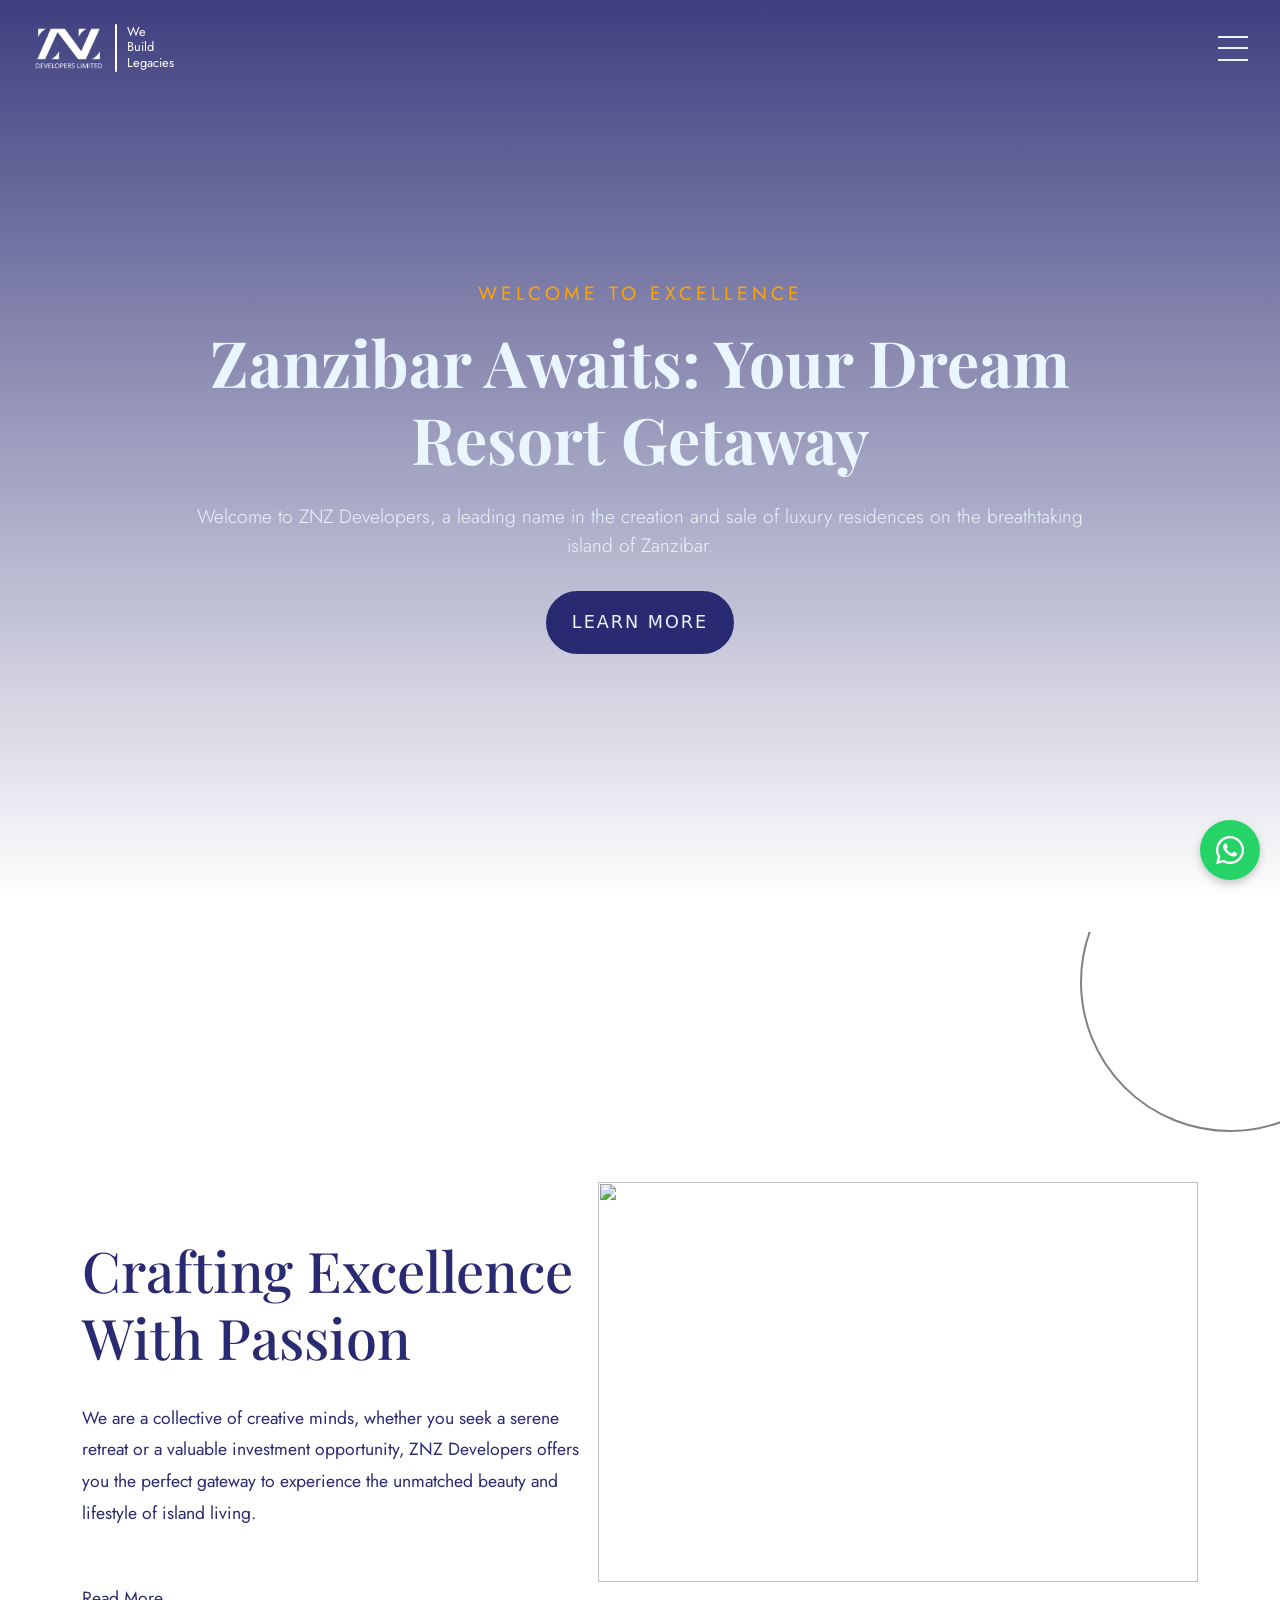
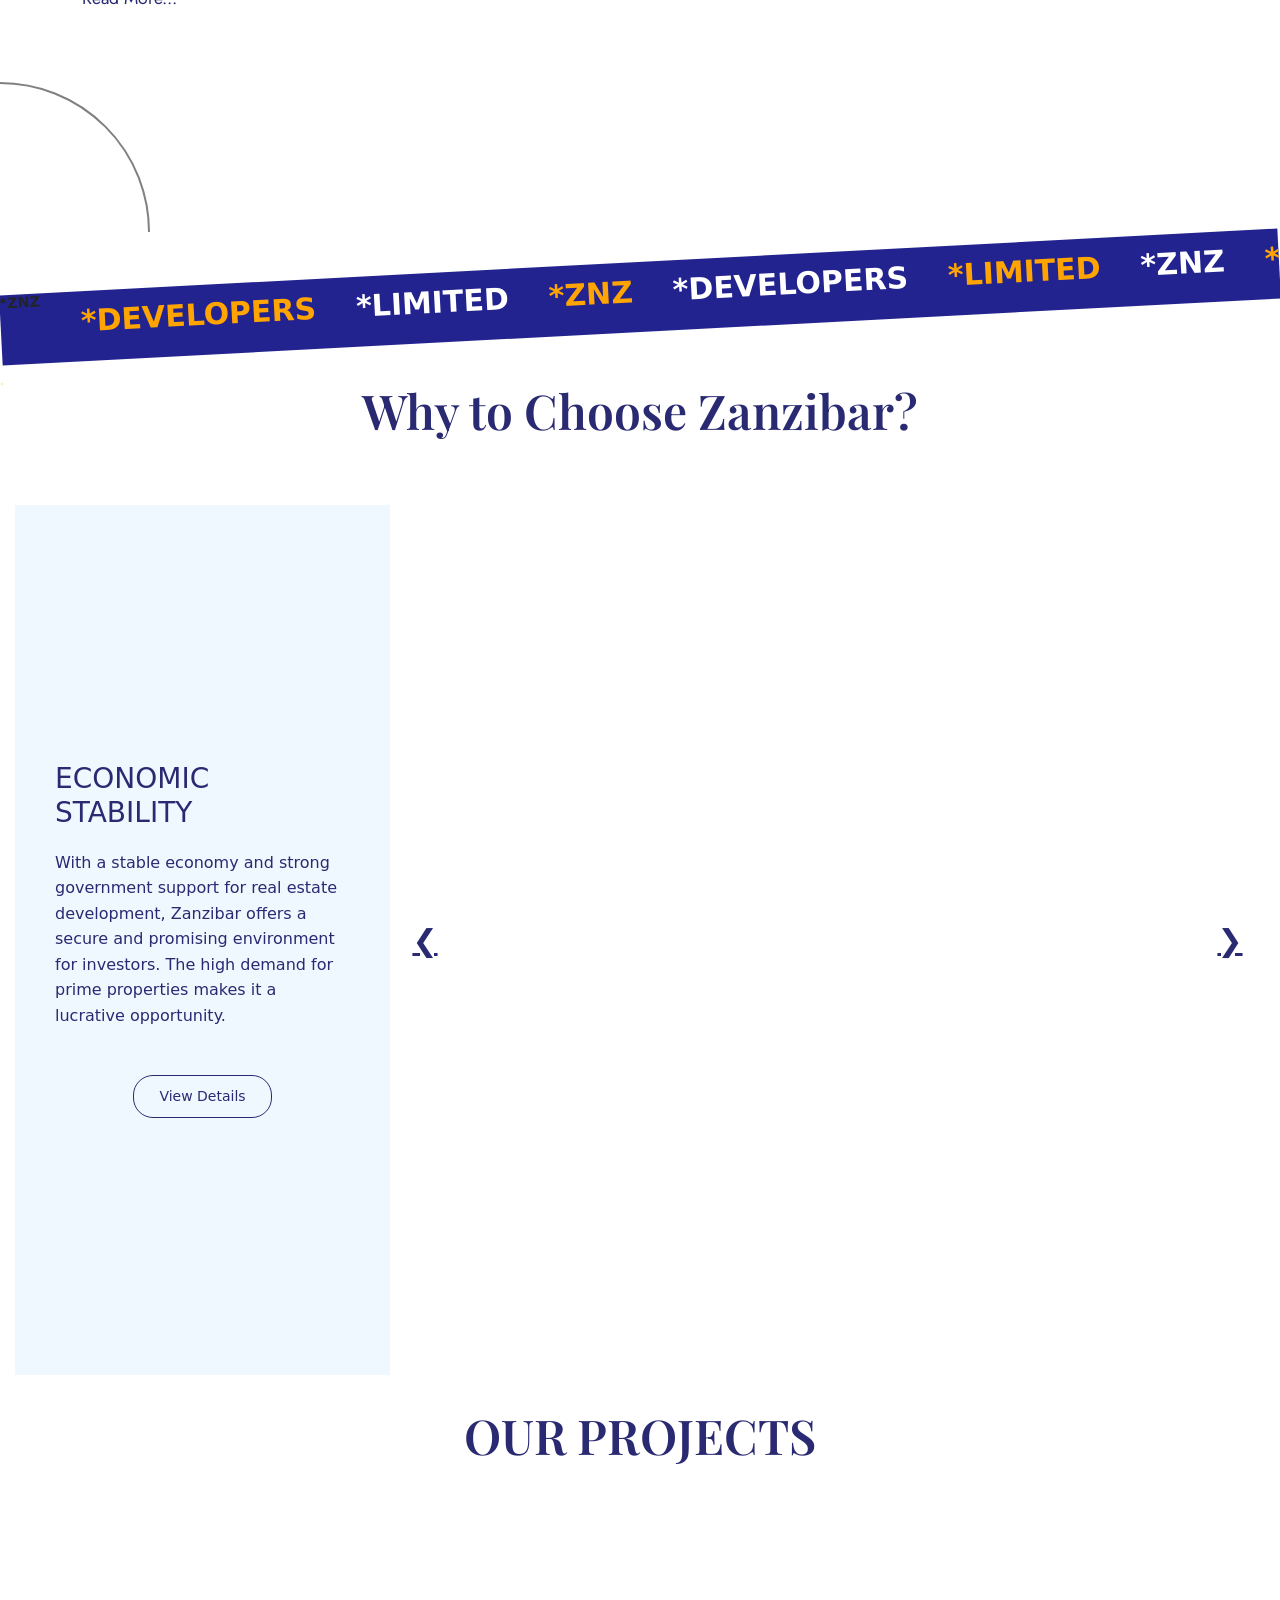
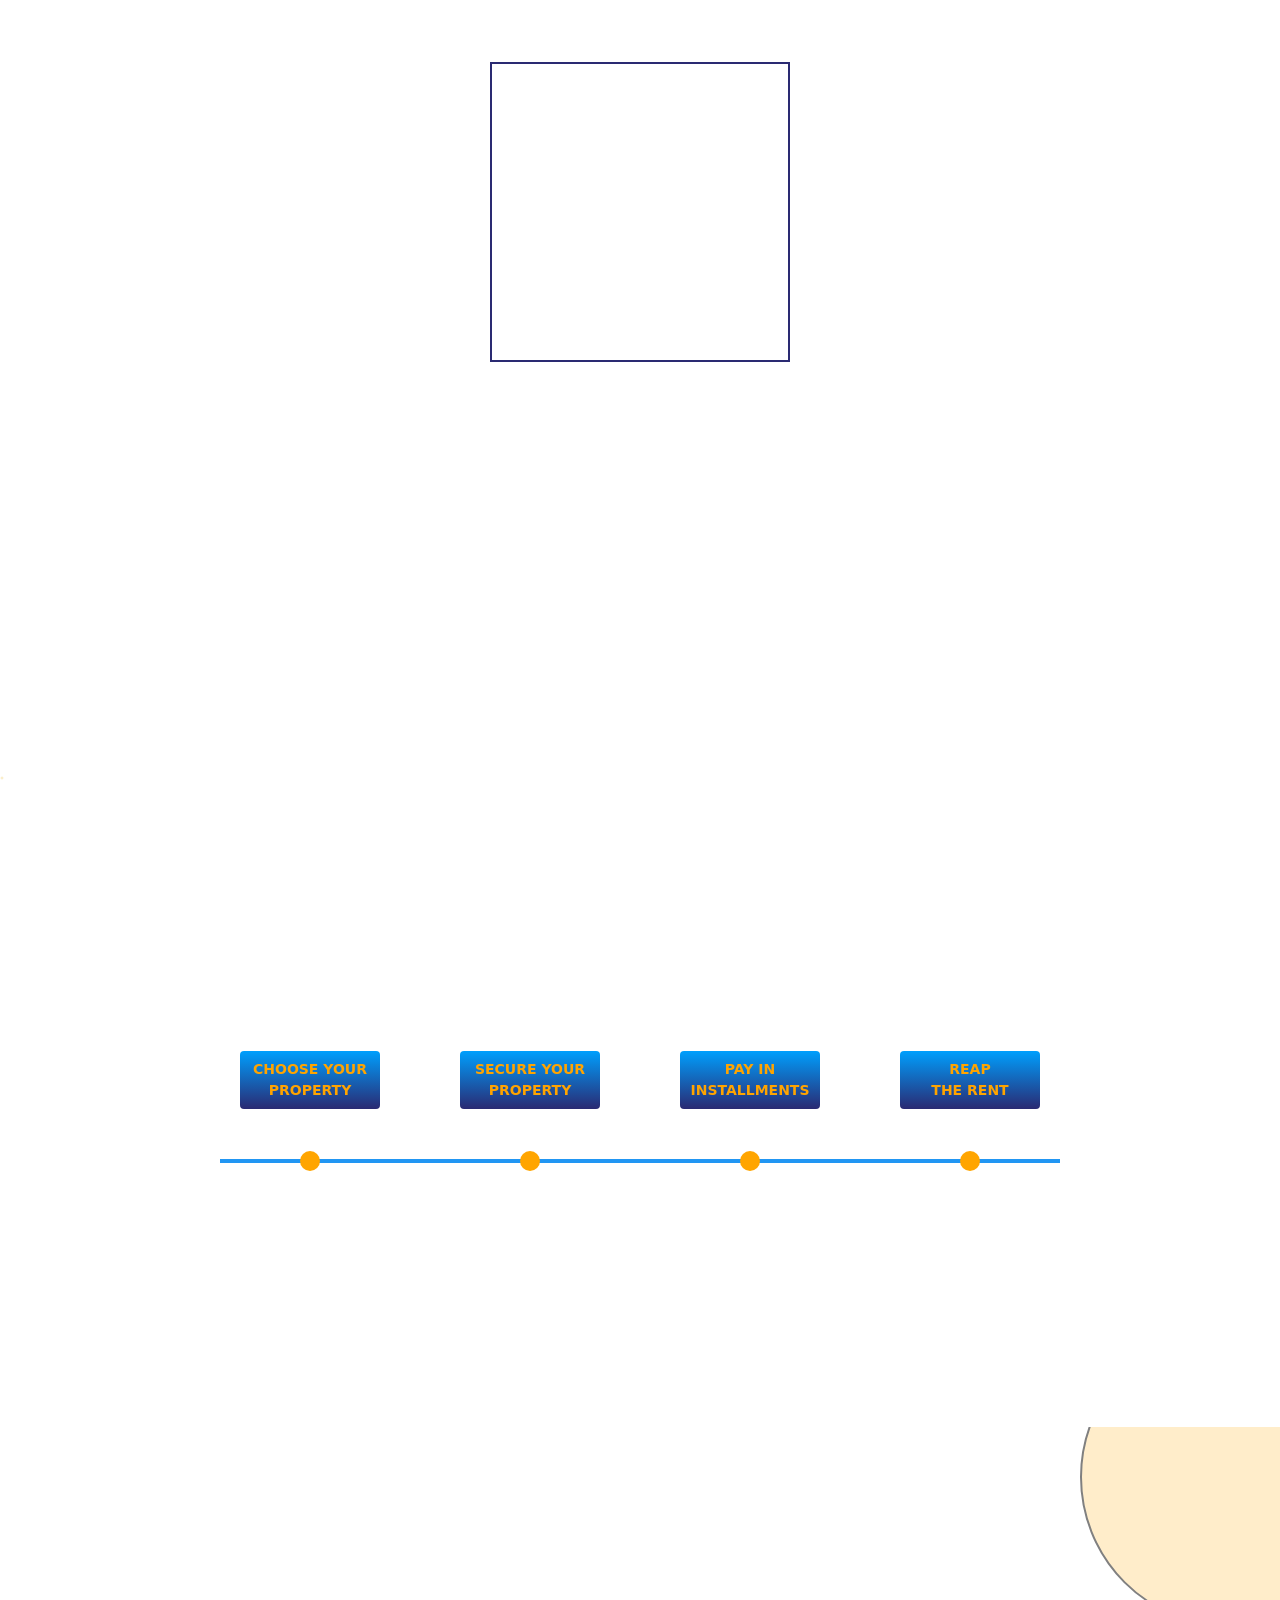
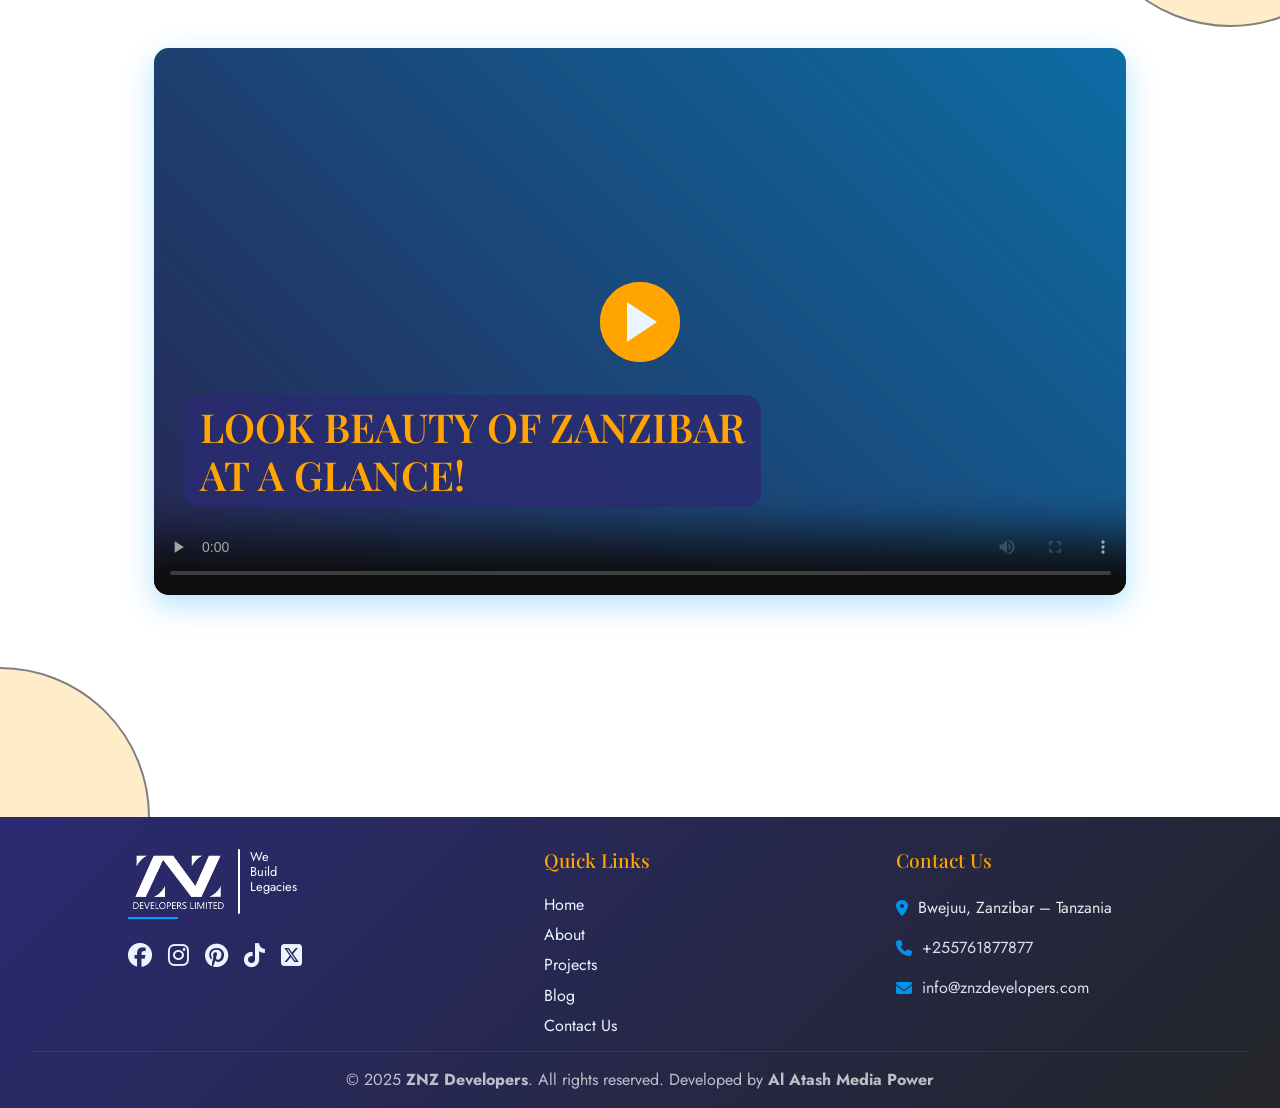
==== index.html @ adb7c7ca "Add files via upload" ====
<!DOCTYPE html>
<html lang="en">
  <head>
    <meta charset="UTF-8" />
    <meta name="viewport" content="width=device-width, initial-scale=1.0" />
    <title>Zanzibar Resorts</title>
    <link
      rel="stylesheet"
      href="https://cdnjs.cloudflare.com/ajax/libs/font-awesome/6.7.1/css/all.min.css"
      integrity="sha512-5Hs3dF2AEPkpNAR7UiOHba+lRSJNeM2ECkwxUIxC1Q/FLycGTbNapWXB4tP889k5T5Ju8fs4b1P5z/iB4nMfSQ=="
      crossorigin="anonymous"
      referrerpolicy="no-referrer"
    />

    <link
      href="https://cdn.jsdelivr.net/npm/bootstrap@5.3.0/dist/css/bootstrap.min.css"
      rel="stylesheet"
    />
    <link rel="stylesheet" href="styles/style.css">
    <link
      rel="stylesheet"
      href="https://cdn.jsdelivr.net/npm/swiper@11/swiper-bundle.min.css"
    />
    <link rel="stylesheet" href="https://unpkg.com/aos@next/dist/aos.css" />
    <link
      rel="shortcut icon"
      href="images/ZNZ Logo Transparnets.png"
      type="image/png"
    />
    <link rel="stylesheet" href="styles/styles.css" />
    <link rel="stylesheet" href="styles/navbar.css" />
    <link rel="stylesheet" href="styles/footer.css" />



      <link rel="stylesheet" href="styles/responsive-fixes.css" />
    <link rel="preload" as="image" href="https://images.unsplash.com/photo-1600596542815-ffad4c1539a9?auto=format&fit=crop&w=1600&q=75" />
  </head>
  <body>
    <div class="whatsapp-icon" id="whatsapp-icon">
      <i class="fa-brands fa-whatsapp"></i>
    </div>
    <div class="translate-button" id="google_translate_element"></div>

    <!-- ========== Start navbar and fullwidth menu ========== -->
    <nav class="navbar">
      <div class="d-flex justify-content-between align-items-center w-100">
        <a href="#" class="logo"
          ><img src="images/ZNZ Logo Transparnets.png" alt="znz-logo" class="blue-logo" / decoding="async">
          <img
            src="images/znz logo white.png"
            alt="znz-white-logo"
            class="white-logo"
          / decoding="async">
          <span class="slogan">
            <span class="bar"></span>
            <p class="slogan-para" data-aos="fade-right">
              We <br />Build <br />Legacies
            </p>
          </span>
        </a>
        <div class="menu-icon" role="button" tabindex="0" aria-label="Open navigation menu" aria-expanded="false">
          <span></span>
          <span></span>
          <span></span>
        </div>
      </div>
    </nav>
    <div class="fullscreen-menu">
      <ul class="menu-items">
        <li><a href="index.html">Home</a></li>
        <li><a href="pages/about.html">About</a></li>
        <li><a href="pages/project.html">Projects</a></li>
        <li><a href="pages/blog.html">Blog</a></li>
        <li><a href="pages/contact.html">Contact Us</a></li>
        <li>
          <div class="social-icons">
            <a href="https://www.facebook.com/profile.php?id=61576932955493"><i class="fab fa-facebook"></i></a>
            <a href="https://www.instagram.com/znzdevelopers/"><i class="fab fa-instagram"></i></a>
            <a href="https://www.pinterest.com/znz_developers/"><i class="fab fa-pinterest"></i></a>
            <a href="https://www.tiktok.com/@znz.developers"><i class="fab fa-tiktok"></i></a>
            <a href="https://x.com/ZNZ_Developers/"><i class="fa-brands fa-square-x-twitter"></i></a>
          </div>
        </li>
      </ul>
    </div>
    <!-- ========== End navbar and fullwidth menu ========== -->

    <!-- ========== Start hero-section ========== -->
    <section class="hero-section">
      <div class="video-background" style="background: url('https://images.unsplash.com/photo-1600596542815-ffad4c1539a9?auto=format&fit=crop&w=1600&q=75') center / cover no-repeat;">
        <video autoplay muted loop playsinline preload="metadata" poster="https://images.unsplash.com/photo-1600596542815-ffad4c1539a9?auto=format&fit=crop&w=1600&q=75" data-play-in-view>
          <source src="https://videos.pexels.com/video-files/3139195/3139195-hd_1920_1080_30fps.mp4" type="video/mp4" />
        </video>
      </div>
      <div class="video-overlay"></div>

      <div class="hero-content">
        <div class="hero-subtitle">Welcome to Excellence</div>
        <h1 class="hero-title">Zanzibar Awaits: Your Dream Resort Getaway</h1>
        <p class="hero-description">
          Welcome to ZNZ Developers, a leading name in the creation and sale of
          luxury residences on the breathtaking island of Zanzibar.
        </p>
        <a href="pages/about.html" class="cta-button">Learn More</a>
      </div>
    </section>
    <!-- ========== End hero-section ========== -->
   
    <!-- ========== Start About Section ========== -->
    <!-- <h2 class="project-heading reasons-bg"></h2> -->
    <section class="about-section">
      <div class="background-imag"></div>
      <div class="floating-shape shape-1"></div>
      <div class="floating-shape shape-2"></div>

      <div class="container" id="cont" style="display: flex;">
        <div class="about-content">
          <div id="about-text">
            <div class="section-title"></div>
            <h2 class="about-heading">Crafting Excellence With Passion</h2>
            <p class="about-description">
              We are a collective of creative minds, whether you seek a serene
              retreat or a valuable investment opportunity, ZNZ Developers offers
              you the perfect gateway to experience the unmatched beauty and
              lifestyle of island living.
            </p>
            <a href="pages/about.html" class="about-link">Read More...</a>
            </div>
          </div>
          <div class="bgi"><img src="https://images.unsplash.com/photo-1600596542815-ffad4c1539a9?auto=format&fit=crop&w=1400&q=75" alt="" decoding="async" loading="lazy">
          </div>
        </div>
      </div>
    </section>
    <!-- ========== End About Section ========== -->
    <div class="marquee-container">
     <div class="marquee-track">
      <span class="white">*ZNZ</span>
      <span class="yellow">*DEVELOPERS</span>
      <span class="whites">*LIMITED</span>
      <span class="yellow">*ZNZ</span>
      <span class="whites">*DEVELOPERS</span>
      <span class="yellow">*LIMITED</span>
      <span class="whites">*ZNZ</span>
      <span class="yellow">*DEVELOPERS</span>
      <span class="whites">*LIMITED</span>

      <!-- duplicate for seamless loop -->
      <span class="yellow">*ZNZ</span>
      <span class="whites">*DEVELOPERS</span>
      <span class="yellow">*LIMITED</span>
      <span class="whites">*ZNZ</span>
      <span class="yellow">*DEVELOPERS</span>
      <span class="whites">*LIMITED</span>
      <span class="yellow">*ZNZ</span>
      <span class="whites">*DEVELOPERS</span>
      <span class="yellow">*LIMITED</span>
     </div>
   </div>
    <!-- ========== Start why to choose zanzibar  ========== -->
    <h2 class="project-heading reasons-bg">Why to Choose Zanzibar?</h2>
    <div class="villa-wrapper">
    <div class="villa-info" id="textContent">
      <h2 class="villa-title" id="villaTitle">OUR VILLAS</h2>
      <p class="villa-description" id="villaDescription">
        At ZANZIBAR we value privacy and tranquility. Therefore, each of our nine villas come with their private outside space, plunge pool and dedicated butler.
      </p>
      <a href="pages/project.html" class="btn-explore">View Details</a>

    </div>

    <div class="villa-gallery">
      <div class="villa-slide fade">
        <img src="https://images.unsplash.com/photo-1600585154340-be6161a56a0c?auto=format&fit=crop&w=900&q=75" alt="Villa 1" decoding="async" loading="lazy">
      </div>
      <div class="villa-slide fade">
        <img src="https://images.unsplash.com/photo-1600607687939-ce8a6c25118c?auto=format&fit=crop&w=900&q=75" alt="Villa 2" decoding="async" loading="lazy">
      </div>
      <div class="villa-slide fade">
        <img src="https://images.unsplash.com/photo-1600607687920-4e2a09cf159d?auto=format&fit=crop&w=900&q=75" alt="Villa 3" decoding="async" loading="lazy">
      </div>

      <a class="nav-prev" onclick="changeSlide(-1)">&#10094;</a>
      <a class="nav-next" onclick="changeSlide(1)">&#10095;</a>
    </div>
  </div>
    <!-- ========== End why to choose zanzibar  ========== -->

    <!-- ========== Start our projects cube section ========== -->
    <h2 class="reasons-heading" data-aos="fade-up">OUR PROJECTS</h2>
    <div class="bod">
      <div class="main-container" id="mainContainer">
      
        <!-- Cube -->
        <div class="cube-wrapper" id="cubeWrapper">
      <div class="scene">
        <div class="cube-face front" data-title="ZNZ Large Luxury Villa Houses" data-desc="Coming Soon..."><span></span></div>
        <div class="cube-face back" data-title="ZNZ Luxury Apartments" data-desc="Coming Soon..."><span></span></div>
        <div class="cube-face right" data-title="ZNZ Dreams Villa Zanzibar House" data-desc="Coming Soon..."><span></span></div>
        <div class="cube-face left" data-title="ZNZ Dreams Chalet Villa Zanzibar" data-desc="Coming Soon..."><span></span></div>
      </div>
        </div>
      
        <!-- Hexagon -->
        <div class="hexagon-wrapper" id="hexagonBox">
      <!-- <div class="hex-back"></div> -->
      <div class="hex-front">
        <button class="close-btn" id="closeBtn">&times;</button>
        <h1 id="boxTitle">ZNZ DEVELOPERS</h1>
        <p id="boxDesc">Coming soon...</p>
        <a href="pages/project.html">Read More</a>
      </div>
        </div>
      
      </div>
    </div>
    <!-- ========== End our projects cube section ========== -->

    <!-- ========== Start timeline steps section ========== -->
    <div class="sec5">
      <div class="custom-shape-divider-top-1737897020">
        <svg
          data-name="Layer 1"
          xmlns="http://www.w3.org/2000/svg"
          viewBox="0 0 1200 120"
          preserveAspectRatio="none">
          <path
            d="M0,0V46.29c47.79,22.2,103.59,32.17,158,28,70.36-5.37,136.33-33.31,206.8-37.5C438.64,32.43,512.34,53.67,583,72.05c69.27,18,138.3,24.88,209.4,13.08,36.15-6,69.85-17.84,104.45-29.34C989.49,25,1113-14.29,1200,52.47V0Z"
            opacity=".25"
            class="shape-fill"
          ></path>
          <path
            d="M0,0V15.81C13,36.92,27.64,56.86,47.69,72.05,99.41,111.27,165,111,224.58,91.58c31.15-10.15,60.09-26.07,89.67-39.8,40.92-19,84.73-46,130.83-49.67,36.26-2.85,70.9,9.42,98.6,31.56,31.77,25.39,62.32,62,103.63,73,40.44,10.79,81.35-6.69,119.13-24.28s75.16-39,116.92-43.05c59.73-5.85,113.28,22.88,168.9,38.84,30.2,8.66,59,6.17,87.09-7.5,22.43-10.89,48-26.93,60.65-49.24V0Z"
            opacity=".5"
            class="shape-fill"
          ></path>
          <path
            d="M0,0V5.63C149.93,59,314.09,71.32,475.83,42.57c43-7.64,84.23-20.12,127.61-26.46,59-8.63,112.48,12.24,165.56,35.4C827.93,77.22,886,95.24,951.2,90c86.53-7,172.46-45.71,248.8-84.81V0Z"
            class="shape-fill"
          ></path>
        </svg>
      </div>
      <div class="container2">
        <div class="container2-bg"></div>
        <h2
          class="project-heading timeline-heading"
          style="color: white; text-transform: uppercase; margin-bottom: 2rem;">
        
          Road map to own your piece of heaven on earth
        </h2>
        <div class="tree-container">

  <div class="tree-steps">

    <div class="tree-node">
      <i class="fa-solid fa-map-location-dot"></i>
      <div class="tree-label">CHOOSE YOUR PROPERTY</div>
      <div class="tree-dot"></div>
    </div>

    <div class="tree-node">
      <i class="fa-solid fa-shield-alt"></i>
      <div class="tree-label">SECURE YOUR PROPERTY</div>
      <div class="tree-dot"></div>
    </div>

    <div class="tree-node">
      <i class="fa-solid fa-coins"></i>
      <div class="tree-label">PAY IN INSTALLMENTS</div>
      <div class="tree-dot"></div>
    </div>

    <div class="tree-node">
      <i class="fa-solid fa-hand-holding-usd"></i>
      <div class="tree-label">REAP <br> THE RENT</div>
      <div class="tree-dot"></div>
    </div>

    <div class="tree-line"></div>

  </div>

</div>
      </div>
    </div>
    <!-- ========== End timeline steps section ========== -->

    <!-- ========== Start video section  ========== -->
    <section class="video-section">
      <div class="floating-shape shape-1 bg"></div>
      <div class="floating-shape shape-2 bg"></div>
      <div class="video-container" style="translate: none; rotate: none; scale: none; transform: translate(0px, 0px); opacity: 1;">
        <div class="luxury-border"></div>
        <div class="video-wrapper">
          <video id="myVideo" class="main-video" preload="none" controls="" poster="https://images.unsplash.com/photo-1600585154340-be6161a56a0c?auto=format&fit=crop&w=1400&q=75">
            <!-- Streaming a royalty-free stock clip from an external media host. -->
            <source src="https://assets.mixkit.co/videos/preview/mixkit-tropical-island-landscape-view-4692-large.mp4" type="video/mp4">
            Your browser does not support the video tag.
          </video>
          <div class="video-overlay2">
            <div class="play-button-container">
              <div class="play-button"></div>
            </div>
            <h3 class="video-title" style="translate: none; rotate: none; scale: none; transform: translate(0px, 20px); opacity: 1;">
              LOOK BEAUTY OF ZANZIBAR <br>
              AT A GLANCE!
            </h3>
          </div>
        </div>
      </div>
    </section>
    <!-- ========== End video section  ========== -->
   
    <!-- ========== Start footer  ========== -->
    <footer class="footer">
      <div class="footer-content">
        <div class="footer-section">
          <div class="footer-logo">
            <img src="images/znz logo white.png" alt="" / decoding="async" loading="lazy">
            <span class="slogan">
              <span class="bar"></span>
              <p class="slogan-para" data-aos="fade-right">
                We <br />Build <br />Legacies
              </p>
            </span>
          </div>
          <p class="footer-description"></p>
          <div class="social-icons">
            <a href="https://www.facebook.com/profile.php?id=61576932955493"><i class="fab fa-facebook"></i></a>
            <a href="https://www.instagram.com/znzdevelopers/"><i class="fab fa-instagram"></i></a>
            <a href="https://www.pinterest.com/znz_developers/"><i class="fab fa-pinterest"></i></a>
            <a href="https://www.tiktok.com/@znz.developers"><i class="fab fa-tiktok"></i></a>
            <a href="https://x.com/ZNZ_Developers/"><i class="fa-brands fa-square-x-twitter"></i></a>
          </div>
        </div>

        <div class="footer-section">
          <h3 class="footer-heading">Quick Links</h3>
          <ul class="footer-list">
            <li><a href="index.html">Home</a></li>
            <li><a href="pages/about.html">About</a></li>
            <li><a href="pages/project.html">Projects</a></li>
            <li><a href="pages/blog.html">Blog</a></li>
            <li><a href="pages/contact.html">Contact Us</a></li>
          </ul>
        </div>

        <div class="footer-section">
          <h3 class="footer-heading left-align">Contact Us</h3>
          <div class="contact-info">
            <i class="fas fa-map-marker-alt"></i>
            <span>Bwejuu, Zanzibar – Tanzania</span>
          </div>
          <div class="contact-info">
            <i class="fas fa-phone"></i>
            <span
              ><a
                href="tel:+255748926732"
                style="text-decoration: none; color: var(--alice-blue)"
                >+255761877877</a
              ></span
            >
          </div>
          <div class="contact-info">
            <i class="fas fa-envelope"></i>
            <span
              ><a
                href="mailto:info.znzdevelopers@gmail.com"
                style="text-decoration: none; color: var(--alice-blue)"
                >info@znzdevelopers.com</a
              ></span
            >
          </div>
        </div>
      </div>

      <div class="footer-bottom">
        <p>&copy; 2025 <b>ZNZ Developers</b>. All rights reserved. Developed by <b>Al Atash Media Power</b></p>
      </div>
    </footer>
    <!-- ========== End footer  ========== -->
     <script>
      // Video functionality
const myVideo = document.getElementById("myVideo");
const videoOverlay = document.querySelector(".video-overlay2");
const videoTitle = document.querySelector(".video-title");
const playButton = document.querySelector(".play-button-container");

// Play button click handler
playButton.addEventListener("click", () => {
  // Play button animation
  gsap.to(playButton, {
    scale: 0.9,
    duration: 0.1,
    yoyo: true,
    repeat: 1,
    ease: "power2.out",
  });

  // Video play/pause logic
  if (myVideo.paused) {
    myVideo.play();
    gsap.to(videoOverlay, {
      opacity: 0,
      duration: 0.3,
      onComplete: () => {
        videoOverlay.style.pointerEvents = "none";
      },
    });
  } else {
    myVideo.pause();
    gsap.to(videoOverlay, {
      opacity: 1,
      duration: 0.3,
      onStart: () => {
        videoOverlay.style.pointerEvents = "auto";
      },
    });
  }
});

// Video click handler
myVideo.addEventListener("click", () => {
  if (myVideo.paused) {
    myVideo.play();
    videoOverlay.style.opacity = "0";
    videoOverlay.style.pointerEvents = "none";
  } else {
    myVideo.pause();
    videoOverlay.style.opacity = "1";
    videoOverlay.style.pointerEvents = "auto";
  }
});
     </script>
    <!-- ========== Start scripts ========== -->
    <script src="https://cdnjs.cloudflare.com/ajax/libs/gsap/3.12.2/gsap.min.js"></script>
    <script src="https://cdnjs.cloudflare.com/ajax/libs/gsap/3.12.2/ScrollTrigger.min.js"></script>
    <script src="https://cdn.jsdelivr.net/npm/swiper@11/swiper-bundle.min.js"></script>
    <script src="https://unpkg.com/aos@next/dist/aos.js"></script>
    <script>
      AOS.init();
    </script>
    <script type="text/javascript">
      function googleTranslateElementInit() {
        new google.translate.TranslateElement(
          {
            defaultLanguage: "en",
            pageLanguage: "en",
            includedLanguages: "de,ru,fr,en,es,it,ar,sw",
            layout: google.translate.TranslateElement.InlineLayout.SIMPLE,
            autoDisp1ay: false,
            multilanguagePage: true,
          },
          "google_translate_element"
        );
      }
      document
        .querySelector(".translate-button")
        .addEventListener("click", function () {
          document.querySelector(".hero-section").classList.add("mt-40");
        });
    </script>
    <script src="https://translate.google.com/translate_a/element.js?cb=googleTranslateElementInit"></script>
    <script src="scripts/script.js"></script>
    <script src="scripts/navbar.js"></script>
    <script src="scripts/footer.js"></script>
    <script>
      gsap.registerPlugin(ScrollTrigger);
window.addEventListener("load", () => {
  gsap.fromTo(
    ".hero-subtitle",
    { opacity: 0, y: 20 },
    { opacity: 1, y: 0, duration: 1, ease: "power3.out" }
  );

  gsap.fromTo(
    ".hero-title",
    { opacity: 0, y: 20 },
    { opacity: 1, y: 0, duration: 1, delay: 0.3, ease: "power3.out" }
  );

  gsap.fromTo(
    ".hero-description",
    { opacity: 0, y: 20 },
    { opacity: 1, y: 0, duration: 1, delay: 0.6, ease: "power3.out" }
  );

  gsap.fromTo(
    ".cta-button",
    { opacity: 0, y: 20 },
    { opacity: 1, y: 0, duration: 1, delay: 0.9, ease: "power3.out" }
  );
});

// Initial background parallax setup
gsap.to(".background-image", {
  scale: 1,
  duration: 2,
  ease: "power2.out",
});

// Scroll-based animations
const aboutContent = gsap.timeline({
  scrollTrigger: {
    trigger: ".about-section",
    start: "top center",
    end: "center center",
    toggleActions: "play none none reverse",
  },
});

aboutContent
  .fromTo(
    ".section-title",
    { opacity: 0, x: -20 },
    { opacity: 1, x: 0, duration: 1, ease: "power3.out" }
  )
  .fromTo(
    ".about-heading",
    { opacity: 0, y: 30 },
    { opacity: 1, y: 0, duration: 1, ease: "power3.out" },
    "-=0.7"
  )
  .fromTo(
    ".about-description",
    { opacity: 0, y: 30 },
    { opacity: 1, y: 0, duration: 1, ease: "power3.out" },
    "-=0.7"
  )
  .fromTo(
    ".about-link",
    { opacity: 0, y: 30 },
    { opacity: 1, y: 0, duration: 1, ease: "power3.out" },
    "-=0.7"
  )
  .fromTo(
    ".bgi",
    { opacity: 0, y: 30 },
    { opacity: 1, y: 0, duration: 0.5, ease: "power3.out" },
    "-=0.7")
    ;

// Parallax effect on scroll
gsap.to(".background-image", {
  scrollTrigger: {
    trigger: ".about-section",
    start: "top top",
    end: "bottom top",
    scrub: true,
  },
  y: "20%",
  ease: "none",
});

var swiper = new Swiper(".mySwiper", {
  speed: 2000,
  parallax: true,
  autoplay: true,
  pagination: {
    el: ".swiper-pagination",
    clickable: true,
  },
  navigation: {
    nextEl: ".swiper-button-next",
    prevEl: ".swiper-button-prev",
  },
});

//project scetion
const cubeContainer = document.querySelector(".cube-container");
const popup1 = document.querySelector(".project-popup1");
const popup2 = document.querySelector(".project-popup2");
const popup3 = document.querySelector(".project-popup3");
const popup4 = document.querySelector(".project-popup4");
const closeBtn1 = document.querySelector(".close-btn1");
const closeBtn2 = document.querySelector(".close-btn2");
const closeBtn3 = document.querySelector(".close-btn3");
const closeBtn4 = document.querySelector(".close-btn4");
const front = document.querySelector(".front");
const back = document.querySelector(".back ");
const right = document.querySelector(".right");
const left = document.querySelector(".left");

front.addEventListener("mouseenter", () => {
  cubeContainer.classList.add("shifted");
  popup1.classList.add("active");

  // GSAP animation for smooth popup entrance
  gsap.from(".project-popup1", {
    opacity: 0,
    scale: 0.8,
    duration: 0.8,
    ease: "power2.out",
  });
});
back.addEventListener("mouseenter", () => {
  cubeContainer.classList.add("shifted");
  popup2.classList.add("active");

  // GSAP animation for smooth popup entrance
  gsap.from(".project-popup2", {
    opacity: 0,
    scale: 0.8,
    duration: 0.8,
    ease: "power2.out",
  });
});
left.addEventListener("mouseenter", () => {
  cubeContainer.classList.add("shifted");
  popup3.classList.add("active");

  // GSAP animation for smooth popup entrance
  gsap.from(".project-popup3", {
    opacity: 0,
    scale: 0.8,
    duration: 0.8,
    ease: "power2.out",
  });
});
right.addEventListener("mouseenter", () => {
  cubeContainer.classList.add("shifted");
  popup4.classList.add("active");

  // GSAP animation for smooth popup entrance
  gsap.from(".project-popup4", {
    opacity: 0,
    scale: 0.8,
    duration: 0.8,
    ease: "power2.out",
  });
});

closeBtn1.addEventListener("click", (e) => {
  e.stopPropagation();
  cubeContainer.classList.remove("shifted");
  popup1.classList.remove("active");
});
closeBtn2.addEventListener("click", (e) => {
  e.stopPropagation();
  cubeContainer.classList.remove("shifted");
  popup2.classList.remove("active");
});
closeBtn3.addEventListener("click", (e) => {
  e.stopPropagation();
  cubeContainer.classList.remove("shifted");
  popup3.classList.remove("active");
});
closeBtn4.addEventListener("click", (e) => {
  e.stopPropagation();
  cubeContainer.classList.remove("shifted");
  popup4.classList.remove("active");
});

gsap.to(".video-container", {
  opacity: 1,
  y: 0,
  duration: 1,
  ease: "power3.out",
});
// Hover animations
videoOverlay.addEventListener("mouseenter", () => {
  gsap.to(videoTitle, {
    opacity: 1,
    y: 0,
    duration: 0.5,
    ease: "power2.out",
  });
});

videoOverlay.addEventListener("mouseleave", () => {
  gsap.to(videoTitle, {
    opacity: 0,
    y: 20,
    duration: 0.5,
    ease: "power2.in",
  });
});

// Animate floating shapes
gsap.to(".shape-11", {
  rotation: 360,
  duration: 20,
  repeat: -1,
  ease: "none",
});

gsap.to(".shape-22", {
  rotation: -360,
  duration: 25,
  repeat: -1,
  ease: "none",
});

    </script>
    <script>
  let slideIndex = 0;
  const slides = document.getElementsByClassName("villa-slide");
  const textSection = document.getElementById("textContent");
  const title = document.getElementById("villaTitle");
  const desc = document.getElementById("villaDescription");

  const slideTexts = [
    {
      title: "ECONOMIC STABILITY",
      desc: "With a stable economy and strong government support for real estate development, Zanzibar offers a secure and promising environment for investors. The high demand for prime properties makes it a lucrative opportunity."
    },
    {
      title: "ATTRACTIVE INCENTIVE FOR BUYERS",
      desc: "The government offers various incentives, including tax benefits, reduced property transfer fees, and simplified acquisition processes. This creates a transparent investor-friendly environment, making real estate investment in Zanzibar both rewarding and hassle-free."
    },
    {
      title: "HIGH RETURNS ON INVESTMENTS(ROI)",
      desc: "Zanzibar’s thriving tourism industry and ongoing infrastructure development are driving property values higher. Investors can expect substantial returns, especially from short-term vacation rentals and luxury real estate projects."
    }
  ];

  function showSlide(n) {
    for (let i = 0; i < slides.length; i++) {
      slides[i].style.display = "none";
    }
    slides[n].style.display = "block";

    title.innerText = slideTexts[n].title;
    desc.innerText = slideTexts[n].desc;

    textSection.style.animation = "none";
    textSection.offsetHeight; // force reflow
    textSection.style.animation = "fadeInText 1s forwards";
  }

  function changeSlide(n) {
    slideIndex += n;
    if (slideIndex >= slides.length) slideIndex = 0;
    if (slideIndex < 0) slideIndex = slides.length - 1;
    showSlide(slideIndex);
  }

  // Show the first slide
  showSlide(slideIndex);

  // Auto slide every 10 seconds (10000 milliseconds)
  setInterval(() => changeSlide(1), 10000);
</script>
<script>
  const nodes = document.querySelectorAll('.tree-node');

  nodes.forEach(node => {
    const dot = node.querySelector('.tree-dot');

    node.addEventListener('mouseenter', () => {
      dot.style.backgroundColor = '#2a2a72';
    });

    node.addEventListener('mouseleave', () => {
      dot.style.backgroundColor = 'orange';
    });
  });
</script>
<script>
const closeBtn = document.getElementById('closeBtn');
const hexagonBox = document.getElementById('hexagonBox');
const mainContainer = document.getElementById('mainContainer');
const boxTitle = document.getElementById('boxTitle');
const boxDesc = document.getElementById('boxDesc');
const faces = document.querySelectorAll('.cube-face');

function closeHexagon() {
  hexagonBox.classList.remove('show');
  mainContainer.classList.remove('show-hex');
}

// Show hexagon on hover
faces.forEach(face => {
  face.addEventListener('mouseenter', () => {
    const title = face.getAttribute('data-title');
    const desc = face.getAttribute('data-desc');
    boxTitle.textContent = title;
    boxDesc.textContent = desc;

    hexagonBox.classList.add('show');
    mainContainer.classList.add('show-hex');
  });
});

// Close on outside click
document.addEventListener('click', (e) => {
  const isHex = hexagonBox.contains(e.target);
  const isCube = e.target.closest('.scene');
  if (!isHex && !isCube) {
    closeHexagon();
  }
});

// Close button
closeBtn.addEventListener('click', () => {
  closeHexagon();
});
</script>

    <!-- ========== End scripts ========== -->
    <script src="scripts/media-performance.js" defer></script>
</body>
</html>
---- styles/style.css ----
body{
  margin: 0;
}
#marquee{
    margin-top: 30px;
    width: 100%;
    height: 50px;
    /* background-color: royalblue; */
    color: #2a2a72;
    white-space: wrap;
}
.bgi img{
    width: 600px;
    height: 400px;
    background-size: cover;
    margin-left: 15px;
}
#cont{
    justify-content: space-between;
    align-items: center;
}
.villa-wrapper {
      display: flex;
      margin: 15px;
      height: calc(100vh - 30px);
    }

.villa-info {
      width: 30%;
      padding: 40px;
      background-color: aliceblue;
      display: flex;
      flex-direction: column;
      justify-content: center;
      box-sizing: border-box;
      opacity: 0;
      animation: fadeInText 1s forwards;
    }

@keyframes fadeInText {
      from {
        opacity: 0;
        transform: translateY(20px);
      }
      to {
        opacity: 1;
        transform: translateY(0);
      }
    }

    .villa-title {
      font-size: 28px;
      margin-bottom: 20px;
      color: #2a2a72;
    }

    .villa-description {
      font-size: 16px;
      line-height: 1.6;
      color: #2a2a72;
    }

    .btn-explore {
  display: inline-block;
  margin-top: 30px;
  align-self: center;
  text-align: center;
  padding: 10px 25px;
  font-size: 14px;
  border: 1px solid #2a2a72;
  background: none;
  cursor: pointer;
  border-radius: 20px;
  text-decoration: none;
  color: #2a2a72;
}
.btn-explore:hover {
  color: white;
  background-color: #2a2a72;
  transition: all 0.8s ease-in-out;
}


    .villa-gallery {
      width: 70%;
      position: relative;
      overflow: hidden;
    }

    .villa-slide {
      display: none;
      height: 100%;
    }

    .villa-slide img {
      width: 100%;
      height: 100%;
      object-fit: cover;
    }

    .fade {
      animation: fadeEffect 10s;
    }

    @keyframes fadeEffect {
      from { opacity: 1 }
      to { opacity: 1 }
    }

    .nav-prev, .nav-next {
      cursor: pointer;
      position: absolute;
      top: 50%;
      transform: translateY(-50%);
      /* padding: 16px; */
      color: #2a2a72;
      font-weight: bold;
      font-size: 30px;
      user-select: none;
      background-color: rgba(255,255,255,0.8);
      border-radius: 50%;
      z-index: 10;
      width: 60px;
      height: 60px;
      display: flex;
      justify-content: center;
      align-items: center;
    }
    .nav-prev:hover{
      background-color: #2a2a72;
      color: white;
      transition: all 0.5s ease-in-out;
    }
    .nav-next:hover{
      background-color: #2a2a72;
      color: white;
      transition: all 0.5s ease-in-out;
    }

    .nav-prev {
      left: 5px;
    }

    .nav-next {
      right: 5px;
    }
.marquee-container {
  margin-top: 30px;
  margin-bottom: 50px;
  background-color: rgb(35, 35, 143);
  overflow: hidden;
  white-space: nowrap;
  position: relative;
  height: 70px;
  transform: rotate(-3deg);
}

.marquee-track{
  display: flex;
  width: max-content;
  animation: scroll 10s linear infinite;
}

.marquee-track span{
  font-size: 30px;
  font-weight: bold;
  line-height: 60px;
  margin-right: 40px;
  white-space: nowrap;
}

.whites{
  color: white;
  /* font-size: 30px; */
}

.yellow{
  color: #ffa400;
}

@keyframes scroll {
  from {
    transform: translateX(0);
  }
  to {
    transform: translateX(-50%);
  }
}
.tree-container {
    text-align: center;
    padding: 40px;
  }

  .tree-steps {
    display: flex;
    justify-content: center;
    gap: 40px;
    margin-bottom: 40px;
    position: relative;
  }

  .tree-node {
    text-align: center;
    background: transparent;
    padding: 20px;
    border-radius: 8px;
    width: 180px;
    position: relative;
  }

  .tree-node i {
    font-size: 60px;
    margin-bottom: 15px;
    color: #fff;
  }

  .tree-label {
    background: linear-gradient(180deg, #009ffd, #2a2a72);
    color: #ffa400;
    padding: 8px 0;
    font-weight: bold;
    font-size: 14px;
    border-radius: 4px;
  }

  .tree-line {
    position: absolute;
    top: calc(100% + 30px);
    height: 4px;
    background: #2196F3;
    z-index: 0;

    left: 0;
    right: 0;
    margin: auto;
    width: calc( (180px * 4) + (40px * 3) );
  }

  .tree-dot {
    position: absolute;
    top: calc(100% + 22px);
    width: 20px;
    height: 20px;
    background: orange;
    border-radius: 50%;
    z-index: 1;
    left: 50%;
    transform: translateX(-50%);
  }
  .bod{
    margin: 0;
  height: 70vh;
  background: #ffffff;
  font-family: Arial, sans-serif;
  display: flex;
  justify-content: center;
  align-items: center;
  overflow: hidden;
  }
  .main-container {
  position: relative;
  width: 100%;
  max-width: 1200px;
  height: 100%;
}

.cube-wrapper {
  position: absolute;
  top: 50%;
  left: 50%;
  transform: translate(-50%, -50%);
  transition: transform 2s ease;
}

.main-container.show-hex .cube-wrapper {
  transform: translate(50%, -50%);
}

.hexagon-wrapper {
  position: absolute;
  top: 50%;
  left: 23%;
  transform: translate(-50%, -50%) scale(0.8);
  opacity: 0;
  pointer-events: none;
  transition: all 3s ease;
  margin-left: 50px;
}

.hexagon-wrapper.show {
  opacity: 1;
  transform: translate(-50%, -50%) scale(1);
  pointer-events: auto;
}

/* Hexagon */
.hex-back, .hex-front {
  position: absolute;
  top: 0;
  height: 100%;
  /* clip-path: polygon(10% 0%, 90% 0%, 100% 50%, 90% 100%, 10% 100%, 0% 50%); */
}

.hex-back {
  width: 240px;
  right: 0;
  background: rgb(23, 23, 247);
  z-index: 0;
  transform: translateX(20px) translateY(-13px);
  height: 246px;
  clip-path: polygon(30% 0%, 71.5% 0%, 100% 50%, 71.5% 100%, 30% 100%, 0% 50%);
}

.hex-front {
  width: 600px;
  height: 220px;
  left: 0;
  border: 2px solid #2a2a72;
  /* background: transparent; */
  /* background: linear-gradient(137deg, #2a2a72, #009ffd); */
  /* background-color: darkcyan; */
  background-image: radial-gradient(circle at 95% -1%, #2a2a72 0 11%, transparent 11.5%), radial-gradient(circle at 1% 100%, #2a2a72 0 15%, transparent 15.5%), linear-gradient(#000, #000);
  background-size: cover;
  display: flex;
  flex-direction: column;
  justify-content: flex-start;
  align-items: flex-start;
  z-index: 1;
  color: white;
  padding: 20px;
  box-sizing: border-box;
  position: relative;
  border-radius: 30px;
}

.hex-front .close-btn {
  position: absolute;
  top: 10px;
  left: 40px;
  background: rgb(0, 0, 0);
  color: rgb(255, 255, 255);
  border: none;
  margin-top: 15px;
  border-radius: 50%;
  width: 25px;
  height: 25px;
  font-size: 16px;
  cursor: pointer;
  line-height: 5px;
  text-align: center;
  padding: 0;
}

.hex-front h1 {
  color: #000;
  margin: 25px 0 20px 80px;
  font-size: 24px;
  text-align: left;
}

.hex-front p {
  margin: 0 0 20px 80px;
  color: black;
  font-size: 18px;
  text-align: left;
}

.hex-front a {
  display: inline-block;
  background: #2a2a72;
  color: white;
  padding: 10px 20px;
  border-radius: 30px;
  text-decoration: none;
  font-size: 18px;
  margin-left: 100px;
}
.hex-front a:hover{
  color: #ffd400;
  background-color: #000;
  transition: all 0.5s ease-in-out;
}

/* Cube */
.scene {
  width: 300px;
  height: 300px;
  position: relative;
  transform-style: preserve-3d;
  animation: rotateY 12s infinite linear;
  cursor: pointer;
}

.cube-face {
  position: absolute;
  width: 300px;
  height: 300px;
  background-size: cover;
  background-position: center;
  display: flex;
  justify-content: center;
  align-items: center;
  color: white;
  font-size: 20px;
  border: 2px solid #2a2a72;
  font-weight: bold;
  /* text-shadow: 0 0 5px black; */
}

.cube-face span {
  /* background: rgba(0,0,0,0.5); */
  padding: 10px 15px;
  border-radius: 6px;
  pointer-events: none;
}

.front  { transform: rotateY(0deg) translateZ(150px); background-image: url('https://images.unsplash.com/photo-1600596542815-ffad4c1539a9?auto=format&fit=crop&w=900&q=75'); }
.back   { transform: rotateY(180deg) translateZ(150px); background-image: url('https://images.unsplash.com/photo-1600607687939-ce8a6c25118c?auto=format&fit=crop&w=1000&q=75'); }
.right  { transform: rotateY(90deg) translateZ(150px); background-image: url('https://images.unsplash.com/photo-1600607687939-ce8a6c25118c?auto=format&fit=crop&w=1000&q=75'); }
.left   { transform: rotateY(-90deg) translateZ(150px); background-image: url('https://images.unsplash.com/photo-1600566753190-17f0baa2a6c3?auto=format&fit=crop&w=1000&q=75'); }
@keyframes rotateY {
  from { transform: rotateY(0); }
  to   { transform: rotateY(360deg); }
}
---- styles/styles.css ----
:root {
  --orange-web: #ffa400;
  --celestial-blue: #009ffd;
  --royal-blue: #2a2a72;
  --raisin-black: #232528;
  --alice-blue: #eaf6ff;
}
* {
  margin: 0;
  padding: 0;
  box-sizing: border-box;
}
body {
  overflow-x: hidden !important;
  width: 100vw;
  /* background-color: var(--alice-blue); */
}

/***** Hero section css *****/
.hero-section {
  position: relative;
  height: 100vh;
  width: 100%;
  overflow: hidden !important;
  display: flex;
  align-items: center;
  justify-content: center;
}

.mt-40 {
  margin-top: -40px;
}
.video-background {
  position: absolute;
  top: 0;
  left: 0;
  width: 100%;
  height: 100%;
  z-index: -1;
}

.video-background video {
  width: 100%;
  height: 100%;
  object-fit: cover;
}

.video-overlay {
  position: absolute;
  top: 0;
  left: 0;
  width: 100%;
  height: 100%;
  background: linear-gradient(
    180deg,
    rgba(42, 42, 114, 0.9) 0%,
    transparent 100%
  );
  z-index: 0;
}

.hero-content {
  position: relative;
  z-index: 1;
  max-width: 1000px;
  padding: 2rem;
  text-align: center;
  color: var(--alice-blue);
}

.hero-subtitle {
  font-size: 1.2rem;
  text-transform: uppercase;
  letter-spacing: 4px;
  margin-bottom: 1rem;
  opacity: 1;
  transform: translateY(20px);
  font-family: "Jost", sans-serif;
  color: var(--orange-web);
}

.hero-title {
  font-size: 4rem;
  font-weight: 700;
  margin-bottom: 1.5rem;
  line-height: 1.2;
  opacity: 1;
  transform: translateY(20px);
  font-family: "Playfair Display", sans-serif;
}

.hero-description {
  font-size: 1.2rem;
  margin-bottom: 2rem;
  opacity: 1;
  transform: translateY(20px);
  font-family: "Jost", sans-serif;
  font-weight: 300;
  color: var(--alice-blue);
}

.cta-button {
  display: inline-block;
  padding: 1rem 1.5rem;
  font-size: 1.1rem;
  font-weight: 500;
  text-transform: uppercase;
  letter-spacing: 2px;
  color: var(--alice-blue);
  background: var(--royal-blue);
  border: 2px solid var(--royal-blue);
  border-radius: 50px;
  cursor: pointer;
  position: relative;
  overflow: hidden;
  transition: all 0.3s ease;
  opacity: 1;
  transform: translateY(20px);
  text-decoration: none;
}

.cta-button:hover {
  background: transparent;
  color: var(--alice-blue);
  transform: translateY(-3px);
  box-shadow: 0 10px 20px rgba(0, 0, 0, 0.2);
}

.cta-button::before {
  content: "";
  position: absolute;
  top: 50%;
  left: 50%;
  width: 0;
  height: 0;
  background: var(--royal-blue);
  border-radius: 50%;
  transform: translate(-50%, -50%);
  transition: width 0.6s ease, height 0.6s ease;
  z-index: -1;
}

.cta-button:hover::before {
  width: 300px;
  height: 300px;
}

@media (max-width: 768px) {
  .hero-title {
    font-size: 3rem;
  }

  .hero-subtitle {
    font-size: 1rem;
    letter-spacing: 3px;
  }

  .hero-description {
    font-size: 1.1rem;
  }

  .cta-button {
    padding: 1rem 2rem;
    font-size: 1rem;
  }
}

@media (max-width: 480px) {
  .hero-title {
    font-size: 2.5rem;
  }

  .hero-content {
    padding: 1rem;
  }
}
/***** End Hero section css *****/

/***** About white section *****/
.resort-section {
  padding: 100px 200px;
  text-align: left;
  background-color: var(--alice-blue);
  margin: 0 auto;
}

.main-title {
  font-family: "Playfair display", serif;
  font-size: 3.5rem;
  color: var(--royal-blue);
  margin-bottom: 1.5rem;
  line-height: 1.2;
  opacity: 0;
  transform: translateY(20px);
  white-space: wrap;
}

.subtitle {
  font-family: "Playfair Display", serif;
  font-size: 2rem;
  color: var(--raisin-black);
  margin-bottom: 2.5rem;
  opacity: 0;
  transform: translateY(20px);
}

.description {
  font-family: "Jost", sans-serif;
  font-size: 1rem;
  line-height: 1.6;
  color: #666;
  max-width: 900px;
  margin: 2rem 0;
  opacity: 1;
  transform: translateY(20px);
}

.highlight {
  color: var(--orange-web);
  font-weight: bold;
}

.read-more {
  display: inline-block;
  padding: 12px 30px;
  background-color: transparent;
  color: var(--orange-web);
  border: 2px solid var(--orange-web);
  text-decoration: none;
  font-size: 1rem;
  text-transform: uppercase;
  letter-spacing: 2px;
  transition: all 0.3s ease;
  opacity: 0;
  transform: translateY(20px);
  position: relative;
  overflow: hidden;
  border-radius: 50px;
  -webkit-border-radius: 50px;
  -moz-border-radius: 50px;
  -ms-border-radius: 50px;
  -o-border-radius: 50px;
}

.read-more:hover {
  background-color: var(--orange-web);
  color: white;
}

.read-more::before {
  content: "";
  position: absolute;
  top: 50%;
  left: 50%;
  width: 0;
  height: 0;
  background: rgba(255, 255, 255, 0.1);
  border-radius: 50%;
  transform: translate(-50%, -50%);
  transition: width 0.6s ease, height 0.6s ease !important;
  z-index: -1;
  -webkit-transition: width 0.6s ease, height 0.6s ease !important;
  -moz-transition: width 0.6s ease, height 0.6s ease !important;
  -ms-transition: width 0.6s ease, height 0.6s ease !important;
  -o-transition: width 0.6s ease, height 0.6s ease !important;
}

.read-more:hover::before {
  width: 300px;
  height: 300px;
}

@media (max-width: 768px) {
  .main-title {
    font-size: 2.5rem;
    padding: 0 20px;
    white-space: wrap;
  }

  .subtitle {
    font-size: 1.8rem;
    padding: 0 20px;
  }

  .description {
    font-size: 1rem;
    padding: 0 20px;
  }
  .cta-button {
    margin-left: 1rem !important;
  }
  .read-more {
    margin-left: 1.4rem;
  }
}

@media (max-width: 480px) {
  .main-title {
    font-size: 2rem;
  }

  .subtitle {
    font-size: 1.5rem;
  }

  .resort-section {
    padding: 60px 15px;
  }
}
/***** End About white section *****/

/***** About section css *****/
.about-section {
  position: relative;
  min-height: 100vh;
  display: flex;
  align-items: center;
  padding: 100px 0;
  overflow: hidden;
  margin-top: 2rem;
}

.background-image {
  position: absolute;
  top: 0;
  left: 0;
  width: 100%;
  height: 100%;
  background-image: url("https://images.unsplash.com/photo-1600585154340-be6161a56a0c?auto=format&fit=crop&w=1600&q=75");
  background-size: cover;
  background-position: center;
  background-attachment: local;
  transform: scale(1.1);
  filter: brightness(0.6);
  z-index: -1;
  animation: zoomIn 10s infinite linear alternate;
  -webkit-animation: zoomIn 10s infinite linear alternate;
}
@keyframes zoomIn {
  from {
    scale: 1;
  }
  to {
    scale: 1.2;
  }
}
.about-content {
  display: flex;
  position: relative;
  z-index: 1;
}

.section-title {
  font-size: 1.2rem;
  text-transform: uppercase;
  letter-spacing: 8px;
  color: var(--orange-web);
  margin-bottom: 2rem;
  opacity: 0;
  transform: translateX(-20px);
}

.about-heading {
  font-size: 3.5rem;
  font-weight: 500;
  color: #2a2a72;
  margin-bottom: 2rem;
  width: 500px;
  line-height: 1.2;
  opacity: 100%;
  transform: translateY(30px);
  font-family: "Playfair display", sans-serif;
}

.about-description {
  font-size: 1.1rem;
  line-height: 1.8;
  color: #2a2a72;
  max-width: 500px;
  margin-bottom: 3rem;
  opacity: 1;
  transform: translateY(30px);
  font-family: "Jost", sans-serif;
}

.about-link {
  display: inline-block;
  font-size: 1.1rem;
  color: #2a2a72;
  text-decoration: none;
  /* border: 1px solid #000; */
  padding: 0.5rem 0;
  position: relative;
  opacity: 1;
  transform: translateY(30px);
  transition: color 0.3s ease;
  font-family: "Jost", sans-serif;
}

.about-link::before {
  content: "";
  position: absolute;
  bottom: 0;
  left: 0;
  width: 100%;
  height: 2px;
  background: var(--orange-web);
  transform: scaleX(0);
  transform-origin: right;
  transition: transform 0.6s cubic-bezier(0.19, 1, 0.22, 1);
}

.about-link:hover {
  color: var(--orange-web);
}

.about-link:hover::before {
  transform: scaleX(1);
  transform-origin: left;
}

.floating-shape {
  position: absolute;
  width: 300px;
  height: 300px;
  border: 2px solid grey;
  border-radius: 50%;
  pointer-events: none;
}

.shape-1 {
  top: -100px;
  right: -100px;
  animation: float 20s infinite linear;
}
.bg {
  background-color: #ffa60035;
}
.shape-2 {
  bottom: -150px;
  left: -150px;
  width: 300px;
  height: 300px;
  animation: float 15s infinite linear reverse;
}

@keyframes float {
  0% {
    transform: rotate(0deg) translate(50px) rotate(0deg);
  }
  100% {
    transform: rotate(360deg) translate(50px) rotate(-360deg);
  }
}

@media (max-width: 768px) {
  .about-heading {
    font-size: 2.5rem;
  }

  .section-title {
    font-size: 1rem;
    letter-spacing: 6px;
  }

  .about-description {
    font-size: 1rem;
  }

  .floating-shape {
    width: 200px;
    height: 200px;
  }
}

@media (max-width: 480px) {
  .about-heading {
    font-size: 2rem;
  }

  .section-title {
    letter-spacing: 4px;
  }

  .about-section {
    padding: 60px 0;
  }
}
/***** End About section css *****/

/***** reasons css section *****/
.reasons-carousel-container {
  background: var(--alice-blue) !important;
  height: 70vh;
  position: relative;
  font-size: 14px;
  color: #000;
  margin: 2rem 0 0 0;
  padding: 0;
}
.swiper {
  width: 100%;
  height: 100%;
  background: #000;
}

.swiper-slide {
  font-size: 18px;
  color: #fff;
  -webkit-box-sizing: border-box;
  box-sizing: border-box;
  padding: 40px 60px;
}

.parallax-bg {
  position: absolute;
  left: 0;
  top: 0;
  width: 130%;
  height: 100%;
  -webkit-background-size: cover;
  background-size: cover;
  background-position: center;
}

.swiper-slide .title {
  font-size: 41px;
  font-weight: 300;
  font-family: "Playfair Display", sans-serif;
  background-color: transparent;
  color: var(--orange-web);
  backdrop-filter: blur(3px);
  width: max-content;
  padding: 5px 20px;
  border-radius: 20px;
  -webkit-border-radius: 20px;
  -moz-border-radius: 20px;
  -ms-border-radius: 20px;
  -o-border-radius: 20px;
  background-color: rgba(0, 0, 0, 0.174);
  text-shadow: 1px 1px 2px var(--orange-web);
}

.swiper-slide .text {
  margin-top: 2rem;
  font-size: 14px;
  max-width: 400px;
  line-height: 1.4;
  font-family: "Jost", sans-serif;
  background-color: rgba(0, 0, 0, 0.174);
  backdrop-filter: blur(3px);
  width: max-content;
  padding: 20px;
  border-radius: 20px;
  -webkit-border-radius: 20px;
  -moz-border-radius: 20px;
  -ms-border-radius: 20px;
  -o-border-radius: 20px;
}
.reasons-heading {
  font-family: "Playfair display", serif;
  font-size: 3rem;
  color: var(--royal-blue);
  margin: 2rem auto 2rem auto;
  line-height: 1.2;
  opacity: 1;
  text-align: center;
  width: 100%;
  font-weight: 600;
  height: 100%;
}
.reasons-para {
  font-family: "jost", serif;
  font-size: 1.2rem;
  color: var(--orange-web);
  font-weight: 400;
  text-align: center;
  width: 50%;
  margin: 0 auto 2.5rem auto;
}
@media (max-width: 768px) {
  .reasons-heading {
    width: 100%;
    font-size: 1.8rem;
    padding: 0 20px;
  }
  .reasons-para {
    width: 100%;
    padding: 0 20px;
  }
  .swiper-slide .text,
  .swiper-slide .title {
    width: 100%;
  }
  .swiper-slide .title {
    color: var(--royal-blue);
    font-size: 1.8rem;
  }
  .text {
    font-size: 1.1rem !important;
    font-weight: 400 !important;
  }
}
/***** End reasons css section *****/

/*****Start Steps roadmap ******/
.sec5 {
  position: relative;
  width: 100vw;
}
.custom-shape-divider-top-1737897020 {
  position: absolute;
  top: -10;
  left: 0;
  width: 100%;
  overflow: hidden;
  line-height: 0;
  z-index: 2;
}

.custom-shape-divider-top-1737897020 svg {
  position: relative;
  display: block;
  width: calc(136% + 1.3px);
  height: 81px;
  transform: rotateY(180deg);
}

.custom-shape-divider-top-1737897020 .shape-fill {
  fill: white;
}
.container2 {
  min-height: 100vh;
  width: 100vw;
  display: flex;
  flex-direction: column;
  align-items: center;
  justify-content: center;
  padding: 100px 0;
  position: relative;
}
.container2-bg {
  position: absolute;
  align-items: center;
  height: 90%;
  width: 100%;
  top: 0;
  left: 0;
  background-image: url("https://images.unsplash.com/photo-1600607687939-ce8a6c25118c?auto=format&fit=crop&w=1600&q=75");
  /* background: linear-gradient(90deg, grey, rgba(255, 255, 255, 0.4), blue); */
  background-repeat: no-repeat;
  background-size: cover;
  background-position: center center;
  background-attachment: fixed;
  filter: brightness(0.8);
  -webkit-filter: brightness(0.8);
}
.timeline {
  width: 80%;
  height: auto;
  max-width: 800px;
  margin: 3rem auto 0 auto;
  position: relative;
}

.timeline ul {
  list-style: none;
}
.timeline ul li {
  padding: 20px;
  background: var(--royal-blue);
  background: linear-gradient(
    180deg,
    var(--royal-blue) 27%,
    var(--celestial-blue) 127%
  );
  color: var(--royal-blue);
  border-radius: 10px;
  margin-bottom: 20px;
  transition: all 0.3s linear;
  -webkit-transition: all 0.3s linear;
  -moz-transition: all 0.3s linear;
  -ms-transition: all 0.3s linear;
  -o-transition: all 0.3s linear;
  -webkit-border-radius: 10px;
  -moz-border-radius: 10px;
  -ms-border-radius: 10px;
  -o-border-radius: 10px;
}
.timeline ul li:last-child {
  margin-bottom: 0;
}
.timeline-content h1 {
  font-weight: 500;
  font-size: 2.2rem;
  line-height: 30px;
  margin-bottom: 10px;
  font-family: "Playfair display", sans-serif;
  color: var(--orange-web);
  line-height: 1.2;
}
.child-1{
  white-space: nowrap;
}
.timeline-content p {
  font-size: 16px;
  line-height: 30px;
  font-weight: 400;
}
.timeline-content .date {
  font-size: 1rem;
  font-weight: 450;
  margin-bottom: 10px;
  letter-spacing: 2px;
  color: white;
}
@media (max-width: 767px) {
  .timeline-heading {
    margin-bottom: 3rem;
    font-size: 2rem !important;
  }
  .timeline ul {
    padding-left: 0;
  }
}
@media only screen and (min-width: 768px) {
  .timeline:before {
    content: "";
    position: absolute;
    top: 0;
    left: 52%;
    transform: translateX(-50%);
    width: 2px;
    height: 100%;
    background-color: var(--celestial-blue);
  }
  .timeline ul li {
    width: 50%;
    position: relative;
    margin-bottom: 50px;
  }
  .timeline ul li:nth-child(odd) {
    float: left;
    clear: right;
    transform: translateX(-30px) !important;
    border-radius: 10px 0px 10px 10px;
    -webkit-transform: translateX(-30px) !important;
    -moz-transform: translateX(-30px) !important;
    -ms-transform: translateX(-30px) !important;
    -o-transform: translateX(-30px) !important;
    -webkit-border-radius: 10px 0px 10px 10px;
    -moz-border-radius: 10px 0px 10px 10px;
    -ms-border-radius: 10px 0px 10px 10px;
    -o-border-radius: 10px 0px 10px 10px;
  }
  .timeline ul li:nth-child(even) {
    float: right;
    clear: left;
    transform: translateX(30px) !important;
    border-radius: 0px 10px 10px 10px;
    -webkit-transform: translateX(30px) !important;
    -moz-transform: translateX(30px) !important;
    -ms-transform: translateX(30px) !important;
    -o-transform: translateX(30px) !important;
    -webkit-border-radius: 0px 10px 10px 10px;
    -moz-border-radius: 0px 10px 10px 10px;
    -ms-border-radius: 0px 10px 10px 10px;
    -o-border-radius: 0px 10px 10px 10px;
  }
  .timeline ul li::before {
    content: "";
    position: absolute;
    height: 20px;
    width: 20px;
    border-radius: 50%;
    background-color: var(--orange-web);
    top: 0px;
    -webkit-border-radius: 50%;
    -moz-border-radius: 50%;
    -ms-border-radius: 50%;
    -o-border-radius: 50%;
  }
  .timeline ul li:nth-child(odd)::before {
    transform: translate(50%, -50%);
    right: -30px;
  }
  .timeline ul li:nth-child(even)::before {
    transform: translate(-50%, -50%);
    left: -30px;
  }
  .timeline-content .date {
    position: absolute;
    top: -30px;
  }
  .timeline ul li:hover::before {
    background-color: var(--royal-blue);
  }
}
.main-timeline-heading {
  text-shadow: 0.3px 0.3px 0px var(--white), -0.3px 0.3px 0px var(--white),
    0.3px -0.3px 0px var(--white), -0.3px -0.3px 0px var(--white);
  text-transform: uppercase;
}
/***** End Steps roadmap scc *****/

/***** projects cube section *****/
.project-section {
  min-height: 80vh;
  /* background-color: var(--alice-blue); */
  display: flex;
  justify-content: center;
  align-items: center;
  position: relative;
  overflow: hidden;
}

.cube-container {
  width: 200px;
  height: 200px;
  perspective: 1000px;
  cursor: pointer;
  transition: transform 0.5s ease;
  margin-top: -9rem;
}

.cube-container.shifted {
  transform: translateX(150%);
  -webkit-transform: translateX(150%);
  -moz-transform: translateX(150%);
  -ms-transform: translateX(150%);
  -o-transform: translateX(150%);
  .cube {
    animation-play-state: paused !important;
  }
}

.cube {
  width: 100%;
  height: 100%;
  position: relative;
  transform-style: preserve-3d;
  animation: rotate 15s infinite linear;
}

.cube:hover {
  animation-play-state: paused;
}

.face {
  position: absolute;
  width: 300px;
  height: 300px;
  border: 2px solid var(--celestial-blue);
  display: flex;
  justify-content: center;
  align-items: center;
  background: rgba(42, 42, 114, 0.8);
}

.front {
  transform: translateZ(150px);
  background-image: url("https://images.unsplash.com/photo-1600596542815-ffad4c1539a9?auto=format&fit=crop&w=900&q=75");
  background-size: cover;
  background-repeat: no-repeat;
  background-position: center center;
}
.back {
  transform: translateZ(-150px) rotateY(180deg);
  background-image: url("https://images.unsplash.com/photo-1600607687939-ce8a6c25118c?auto=format&fit=crop&w=1000&q=75");
  background-size: cover;
  background-repeat: no-repeat;
  background-position: center center;
}
.right {
  transform: translateX(150px) rotateY(90deg);
  background-image: url("https://images.unsplash.com/photo-1600566753086-00f18fb6b3ea?auto=format&fit=crop&w=1000&q=75");
  background-size: cover;
  background-repeat: no-repeat;
  background-position: center center;
}
.left {
  transform: translateX(-150px) rotateY(-90deg);
  background-image: url("https://images.unsplash.com/photo-1600566753190-17f0baa2a6c3?auto=format&fit=crop&w=1000&q=75");
  background-size: cover;
  background-repeat: no-repeat;
  background-position: center center;
}
.top {
  transform: translateY(-150px) rotateX(90deg);
}
.bottom {
  transform: translateY(150px) rotateX(-90deg);
}

@keyframes rotate {
  from {
    transform: rotateX(0) rotateY(0);
    -webkit-transform: rotateX(0) rotateY(0);
    -moz-transform: rotateX(0) rotateY(0);
    -ms-transform: rotateX(0) rotateY(0);
    -o-transform: rotateX(0) rotateY(0);
  }
  to {
    transform: rotateX(0) rotateY(360deg);
    -webkit-transform: rotateX(0) rotateY(360deg);
    -moz-transform: rotateX(0) rotateY(360deg);
    -ms-transform: rotateX(0) rotateY(360deg);
    -o-transform: rotateX(0) rotateY(360deg);
  }
}

.project-popup {
  position: absolute;
  left: -600px;
  top: 50%;
  transform: translateY(-50%);
  width: 600px;
  height: auto;
  background: rgb(42, 42, 114);
  background: linear-gradient(
    137deg,
    rgba(42, 42, 114, 1) 23%,
    rgb(42, 62, 162) 62%,
    var(--celestial-blue) 95%
  );
  padding: 2rem 6.5rem 2rem 2rem;
  clip-path: polygon(0% 0%, 75% 0%, 100% 50%, 75% 100%, 0% 100%);
  box-shadow: 0 0 20px rgba(0, 159, 253, 0.3);
  transition: left 0.5s ease;
  z-index: 100;
}

.project-popup.active {
  left: 50px;
}

.close-btn {
  position: absolute;
  top: 2px;
  left: 2px;
  margin-bottom: 1rem;
  background: none;
  border: none;
  color: var(--raisin-black);
  font-size: 1.5rem;
  cursor: pointer;
  transition: color 0.3s ease;
  height: 20px;
  width: 20px;
  display: flex;
  justify-content: center;
  align-items: center;
  border-radius: 0 50% 50% 0;
  -webkit-border-radius: 0 50% 50% 0;
  -moz-border-radius: 0 50% 50% 0;
  -ms-border-radius: 0 50% 50% 0;
  -o-border-radius: 0 50% 50% 0;
  padding: 1rem;
  background-color: var(--alice-blue);
}

.close-btn:hover {
  color: var(--orange-web);
}

.project-title {
  color: var(--orange-web);
  margin-bottom: 1rem;
  font-size: 1.5rem;
  font-family: "Playfair display", sans-serif;
}

.project-description {
  color: var(--alice-blue);
  margin-bottom: 1.5rem;
  line-height: 1.6;
  font-family: "Jost", sans-serif;
}

.read-more-btn {
  background-color: var(--celestial-blue);
  color: var(--alice-blue);
  border: none;
  padding: 0.5rem 1.5rem;
  border-radius: 25px;
  transition: all 0.3s ease;
  font-family: "Joster", sans-serif;
}

.read-more-btn:hover {
  background-color: var(--orange-web);
  transform: translateY(-2px);
}

@media (max-width: 768px) {
  .cube-container {
    width: 150px;
    height: 150px;
  }

  .face {
    width: 150px;
    height: 150px;
  }

  .front {
    transform: translateZ(75px);
  }
  .back {
    transform: translateZ(-75px) rotateY(180deg);
  }
  .right {
    transform: translateX(75px) rotateY(90deg);
  }
  .left {
    transform: translateX(-75px) rotateY(-90deg);
  }
  .top {
    transform: translateY(-75px) rotateX(90deg);
  }
  .bottom {
    transform: translateY(75px) rotateX(-90deg);
  }

  .project-popup {
    width: 280px;
    padding: 1.5rem;
  }

  .project-popup.active {
    left: 40px;
  }

  .cube-container.shifted {
    transform: translateX(30%);
  }
}

@media (max-width: 480px) {
  .project-section {
    min-height: 50vh !important;
  }
  .cube-container {
    width: 120px;
    height: 120px;
  }
  .cube-container.shifted {
    transform: translateX(30%);
  }

  .face {
    width: 200px;
    height: 200px;
    font-size: 1.5em;
  }

  .front {
    transform: translateZ(100px);
  }
  .back {
    transform: translateZ(-100px) rotateY(180deg);
  }
  .right {
    transform: translateX(100px) rotateY(90deg);
  }
  .left {
    transform: translateX(-100px) rotateY(-90deg);
  }
  .top {
    transform: translateY(-100px) rotateX(90deg);
  }
  .bottom {
    transform: translateY(100px) rotateX(-90deg);
  }

  .project-popup {
    width: 350px;
    padding: 3rem 3rem 1rem 1rem;
  }
  .project-popup.active {
    left: 20px;
  }

  .project-title {
    font-size: 1.2rem;
  }
  .mobile-hidden {
    display: none;
  }
}
.project-heading {
  font-family: "Playfair display", serif;
  font-size: 3rem;
  color: var(--royal-blue);
  margin: 2rem auto 0 auto;
  line-height: 1.2;
  opacity: 1;
  text-align: center;
  width: 100%;
  font-weight: 600;
  height: 100%;
  height: 12vh;
  width: 100vw;
  position: relative;
}
.project-heading::before {
  content: "";
  position: absolute;
  height: 100%;
  width: 100%;
  z-index: -1;
  top: 0;
  left: 0;
  background-image: radial-gradient(circle at 2px 2px, rgba(238,192,63,.55) 1px, transparent 1.8px);
  background-size: cover;
  background-repeat: no-repeat;
  background-position: center;
  opacity: 0.5;
}
/***** End projects cube section *****/

/***** video section styling  *****/

.video-section {
  height: 110vh;
  background-color: white;
  position: relative;
  display: flex;
  justify-content: center;
  align-items: center;
  overflow: hidden;
  padding: 4rem 2rem;
}

.video-container {
  width: 80%;
  max-width: 1200px;
  position: relative;
  border-radius: 15px;
  overflow: hidden;
  box-shadow: 0 10px 30px rgba(0, 159, 253, 0.3);
  transform: translateY(50px);
  opacity: 0;
  background-color: var(--alice-blue);
}

.video-wrapper {
  position: relative;
  padding-bottom: 56.25%;
  background: linear-gradient(45deg, var(--royal-blue), var(--celestial-blue));
}

.main-video {
  position: absolute;
  top: 0;
  left: 0;
  width: 100%;
  height: 100%;
  object-fit: cover;
  z-index: 1;
}

.video-overlay2 {
  position: absolute;
  top: 0;
  left: 0;
  width: 100%;
  height: 100%;
  background: rgba(34, 34, 34, 0.4);
  display: flex;
  justify-content: center;
  align-items: center;
  transition: all 0.3s ease;
  z-index: 2;
}

.video-overlay2:hover {
  background: rgba(34, 34, 34, 0.2);
}

.play-button-container {
  position: relative;
  width: 100px;
  height: 100px;
  cursor: pointer;
}

.play-button {
  position: absolute;
  top: 50%;
  left: 50%;
  transform: translate(-50%, -50%);
  width: 80px;
  height: 80px;
  background: var(--orange-web);
  border-radius: 50%;
  display: flex;
  justify-content: center;
  align-items: center;
  transition: transform 0.3s ease;
}

.play-button::before {
  content: "";
  width: 0;
  height: 0;
  border-top: 20px solid transparent;
  border-left: 30px solid var(--alice-blue);
  border-bottom: 20px solid transparent;
  margin-left: 5px;
}

.play-button::after {
  content: "";
  position: absolute;
  width: 100%;
  height: 100%;
  border-radius: 50%;
  border: 2px solid var(--orange-web);
  animation: ripple 1.5s infinite ease-out;
}

.play-button-container:hover .play-button {
  transform: translate(-50%, -50%) scale(1.1);
}

@keyframes ripple {
  0% {
    transform: scale(1);
    opacity: 1;
  }
  100% {
    transform: scale(1.5);
    opacity: 0;
  }
}

.luxury-border {
  position: absolute;
  top: -10px;
  left: -10px;
  right: -10px;
  bottom: -10px;
  border: 2px solid var(--celestial-blue);
  border-radius: 20px;
  pointer-events: none;
  opacity: 0.5;
}

.video-title{
  position: absolute;
  bottom: 100px;
  left: 30px;
  color: var(--orange-web);
  font-size: 2.5rem;
  font-weight: 600;
  opacity: 0;
  transform: translateY(20px);
  font-family: "playfair display", sans-serif;
  background-color: #2a2a72c4;
  padding: 0.5rem 1rem;
  border-radius: 1rem;
  -webkit-border-radius: 1rem;
  -moz-border-radius: 1rem;
  -ms-border-radius: 1rem;
  -o-border-radius: 1rem;
}

.video-duration {
  position: absolute;
  top: 20px;
  right: 20px;
  background: rgba(0, 0, 0, 0.6);
  color: var(--alice-blue);
  padding: 5px 10px;
  border-radius: 5px;
  font-size: 0.9rem;
}

.floating-shape2 {
  position: absolute;
  width: 200px;
  height: 200px;
  border: 2px solid var(--celestial-blue);
  opacity: 0.5;
  pointer-events: none;
}

.shape-11 {
  top: -100px;
  right: 10%;
  border-radius: 30% 70% 70% 30% / 30% 30% 70% 70%;
}

.shape-22 {
  bottom: -100px;
  left: 10%;
  border-radius: 70% 30% 30% 70% / 70% 70% 30% 30%;
}

@media (max-width: 768px) {
  .video-container {
    width: 90%;
  }

  .play-button-container {
    width: 80px;
    height: 80px;
  }

  .play-button {
    width: 60px;
    height: 60px;
  }

  .play-button::before {
    border-top: 15px solid transparent;
    border-left: 22px solid var(--alice-blue);
    border-bottom: 15px solid transparent;
  }

  .video-title {
    font-size: 1.2rem;
    bottom: 20px;
    left: 20px;
  }
}

@media (max-width: 480px) {
  .video-section {
    height: 40vh;
  }
  .video-container {
    width: 95%;
  }

  .play-button-container {
    width: 60px;
    height: 60px;
  }

  .play-button {
    width: 50px;
    height: 50px;
  }

  .play-button::before {
    border-top: 12px solid transparent;
    border-left: 18px solid var(--alice-blue);
    border-bottom: 12px solid transparent;
  }

  .luxury-border {
    display: none;
  }
}
/***** End video section styling  *****/
---- styles/navbar.css ----
@import url("https://fonts.googleapis.com/css2?family=DM+Serif+Text:ital@0;1&family=Jost:ital,wght@0,100..900;1,100..900&family=Oswald:wght@200..700&family=PT+Serif:ital,wght@0,400;0,700;1,400;1,700&family=Playfair+Display:ital,wght@0,400..900;1,400..900&family=Urbanist:ital,wght@0,100..900;1,100..900&display=swap");

.VIpgJd-ZVi9od-ORHb-OEVmcd {
  height: 0vh !important;
  width: 0vw !important;
  display: none !important;
  position: absolute !important;
  top: -100% !important;
}
.goog-te-gadget-simple {
  border-radius: 0.7rem !important;
  position: fixed !important;
  right: 90px;
  top: 35px;
  z-index: 10000000;
  -webkit-border-radius: 0.7rem !important;
  -moz-border-radius: 0.7rem !important;
  -ms-border-radius: 0.7rem !important;
  -o-border-radius: 0.7rem !important;
}
.goog-te-gadget-icon {
  display: none !important;
}
#goog-gt-tt {
  display: none !important;
}
.mt-40 {
  margin-top: -40px;
}

/***** whatsapp icon *****/
.whatsapp-icon {
  z-index: 999;
  position: fixed;
  bottom: 20px;
  right: 20px;
  width: 60px;
  height: 60px;
  background-color: #25d366;
  border-radius: 50%;
  display: flex;
  justify-content: center;
  align-items: center;
  cursor: pointer;
  box-shadow: 0 4px 8px rgba(0, 0, 0, 0.2);
}

.whatsapp-icon {
  width: 60px;
  height: 60px;
  font-size: 2rem;
  color: #fff;
}

.fa-brand {
  color: white;
}

@media screen and (max-width: 440px) {
  .whatsapp-icon {
    width: 50px;
    height: 50px;
    font-size: 1.5rem !important;
  }
}

:root {
  --orange-web: #ffa400;
  --celestial-blue: #009ffd;
  --royal-blue: #2a2a72;
  --raisin-black: #232528;
  --alice-blue: #eaf6ff;
}

* {
  margin: 0;
  padding: 0;
  box-sizing: border-box;
}

.navbar {
  position: fixed;
  top: 0;
  width: 100%;
  padding: 1.5rem 2rem;
  background: transparent;
  z-index: 1000;
  transition: all 0.3s ease;
}

.navbar.scrolled {
  padding: 1rem 2rem;
  box-shadow: 0 5px 20px rgba(0, 0, 0, 0.1);
  backdrop-filter: blur(10px);
  background-color: rgba(255, 255, 255, 0.5);

  .menu-icon span {
    background: var(--royal-blue);
  }
  .blue-logo {
    display: block;
    transition: display 0.5s linear;
    -webkit-transition: display 0.5s linear;
    -moz-transition: display 0.5s linear;
    -ms-transition: display 0.5s linear;
    -o-transition: display 0.5s linear;
  }
  .white-logo {
    display: none;
    transition: display 0.5s linear;
    -webkit-transition: display 0.5s linear;
    -moz-transition: display 0.5s linear;
    -ms-transition: display 0.5s linear;
    -o-transition: display 0.5s linear;
  }
  .slogan-para{
    color: var(--royal-blue);
  }
  .bar{
    background: var(--royal-blue);
  }
}

.logo {
  width: 5rem;
  height: 3rem;
  object-fit: cover;
  display: flex;
  text-decoration: none !important;

  & img {
    width: 100%;
    height: auto;
  }
}
.slogan-para {
  color: white;
  text-decoration: none !important;
  width: 100px;
  font-family: 'Jost', sans-serif;
  line-height: 1.2;
  font-size: 0.8rem;
}
.blue-logo {
  display: none;
}
.slogan{
  display: flex;
  flex-direction: row;
}
.bar{
  height: 100%;
  width: 2px;
  color: white;
  background-color: white;
  display: flex;
  border-radius: 1px;
  -webkit-border-radius: 1px;
  -moz-border-radius: 1px;
  -ms-border-radius: 1px;
  -o-border-radius: 1px;
  margin: 0 10px;
}

.menu-icon {
  width: 30px;
  height: 25px;
  position: relative;
  cursor: pointer;
  z-index: 10000 !important;
}

.menu-icon span {
  position: absolute;
  width: 100%;
  height: 2px;
  background: var(--alice-blue);
  transition: all 0.3s ease;
}

.menu-icon span:nth-child(1) {
  top: 0;
}
.menu-icon span:nth-child(2) {
  top: 50%;
  transform: translateY(-50%);
}
.menu-icon span:nth-child(3) {
  bottom: 0;
}

.menu-icon.active span:nth-child(1) {
  transform: rotate(45deg);
  top: 50%;
  background: var(--alice-blue);
}

.menu-icon.active span:nth-child(2) {
  opacity: 0;
}

.menu-icon.active span:nth-child(3) {
  transform: rotate(-45deg);
  bottom: 40%;
  background: var(--alice-blue);
}

.fullscreen-menu {
  position: fixed;
  top: 0;
  left: 0;
  width: 100%;
  height: 100vh;
  background: #2a2a7288;
  backdrop-filter: blur(10px);
  display: flex;
  align-items: center;
  justify-content: center;
  visibility: hidden;
  z-index: 10;
}

.menu-items {
  list-style: none;
  padding: 0;
  margin: 0;
  text-align: center;
}

.menu-items li {
  font-family: "Playfair Display", sans-serif;
  margin: 1rem 0;
  opacity: 0;
  transform: translateY(30px);
}

.menu-items li a {
  font-size: 2.5rem;
  color: var(--alice-blue);
  text-decoration: none;
  position: relative;
  padding: 0.5rem 1rem;
  transition: all 0.3s ease;
}

.menu-items li a::before {
  content: "";
  position: absolute;
  width: 0;
  height: 2px;
  background: var(--orange-web);
  bottom: 0;
  left: 50%;
  transform: translateX(-50%);
  transition: width 0.3s ease;
}

.menu-items li a:hover {
  color: var(--orange-web);
}

.menu-items li a:hover::before {
  width: 100%;
}

/* loader */
---- styles/footer.css ----
:root {
  --orange-web: #ffa400;
  --celestial-blue: #009ffd;
  --royal-blue: #2a2a72;
  --raisin-black: #232528;
  --alice-blue: #eaf6ff;
}
.footer {
  background: linear-gradient(135deg, var(--royal-blue), var(--raisin-black));
  color: white;
  padding: 2rem 2rem 0 2rem;
  position: relative;
  overflow: hidden;
}
.left-align{
margin-left: 0 !important;
}
.footer-content {
  max-width: 1200px;
  margin: 0 auto 0 6rem;
  display: grid;
  grid-template-columns: repeat(3, 1fr);
  gap: 2rem;
}

.footer-section {
  opacity: 0;
  transform: translateY(20px);
}

.footer-logo {
  width: 100px;
  margin-bottom: 1rem;
  position: relative;
  display: flex;
  text-decoration: none !important;

  & img {
    width: 100%;
    height: auto;
  }
}
.slogan-para {
  color: white;
  text-decoration: none !important;
  width: 100px;
  font-family: 'Jost', sans-serif;
}
.slogan{
  display: flex;
  flex-direction: row;
}
.bar{
  height: 100%;
  width: 2px;
  color: white;
  background-color: white;
  display: flex;
  border-radius: 1px;
  -webkit-border-radius: 1px;
  -moz-border-radius: 1px;
  -ms-border-radius: 1px;
  -o-border-radius: 1px;
  margin: 0 10px;
}

.white{
  font-size: 0.9rem !important;
  line-height: 1.2 !important;
}
.footer-logo::after {
  content: "";
  position: absolute;
  bottom: -5px;
  left: 0;
  width: 50px;
  height: 2px;
  background: var(--celestial-blue);
  transition: width 0.3s ease;
}

.footer-logo:hover::after {
  width: 100px;
}

.footer-description {
  color: var(--alice-blue);
  line-height: 1.6;
  margin-bottom: 1.5rem;
  font-family: 'jost', sans-serif;
}

.footer-heading {
  color: var(--orange-web);
  margin-bottom: 1.5rem;
  font-size: 1.2rem;
  position: relative;
  font-family:'playfair display',sans-serif ;
  
}
.footer-heading:nth-child(1),
.footer-heading:nth-child(2){
  margin-left: 2rem;
}

.footer-list {
  list-style: none;
  line-height: 1.1;
}

.footer-list li {
  margin-bottom: 0.8rem;
}

.footer-list a {
  color: var(--alice-blue);
  text-decoration: none;
  transition: all 0.3s ease;
  position: relative;
  font-family: 'jost', sans-serif;
}

.footer-list a::before {
  content: "";
  position: absolute;
  bottom: -2px;
  left: 0;
  width: 0;
  height: 1px;
  background: var(--celestial-blue);
  transition: width 0.3s ease;
}

.footer-list a:hover {
  color: var(--celestial-blue);
}

.footer-list a:hover::before {
  width: 100%;
}

.social-icons {
  display: flex;
  gap: 1rem;
  margin-top: 1.5rem;
}

.social-icons a {
  color: var(--alice-blue);
  font-size: 1.5rem;
  transition: transform 0.3s ease, color 0.3s ease;
}

.social-icons a:hover {
  color: var(--celestial-blue);
  transform: translateY(-3px);
}

.contact-info {
  display: flex;
  align-items: center;
  margin-bottom: 1rem;
  opacity: 0.9;
  font-family: 'jost', sans-serif;
}

.contact-info i {
  margin-right: 10px;
  color: var(--celestial-blue);
}

.footer-bottom {
  margin-top: 0;
  padding-top: 1rem;
  padding-bottom: 0;
  border-top: 1px solid rgba(255, 255, 255, 0.1);
  text-align: center;
  opacity: 0.7;
  font-family: 'jost', sans-serif;
  color: white;
}

@media (max-width: 992px) {
  .footer-content {
    grid-template-columns: repeat(2, 1fr);
  }
}

@media (max-width: 576px) {
  .footer-content {
    grid-template-columns: 1fr;
  }

  .footer {
    padding: 3rem 1.5rem 1.5rem;
  }

  .footer-section {
    text-align: left;
  }

  .footer-logo::after {
    left: 50%;
    transform: translateX(-50%);
  }

  .social-icons {
    justify-content: left;
    margin-left: 2rem;
  }

  .contact-info {
    justify-content: left;
    margin-left: 2rem;
  }
  .footer-list,
  .footer-heading{
 text-align: left;
  }
  .footer-heading,
  .footer-description{
    margin-left: 2rem;
  }
  .footer-logo{
    margin-left: 2rem;
  }
}
---- styles/responsive-fixes.css ----
/* ZNZ performance/mobile compatibility patch. No brand/theme redesign. */
img, video, iframe { max-width: 100%; }
img { vertical-align: middle; }
@media (max-width: 767px) {
  html, body { max-width: 100%; overflow-x: clip; }
  body { width: 100%; }
  .navbar { padding-inline: 1.1rem; }
  .footer-content { width: 100%; margin: 0 auto; min-width: 0; }
  .footer-section { min-width: 0; }
  .footer-description, .footer-list, .contact-info { overflow-wrap: anywhere; }
  .bgi { min-width: 0; max-width: 100%; }
  .bgi img { width: 100%; max-width: 100%; height: auto; margin-left: 0; object-fit: cover; }
  #cont { flex-wrap: wrap; max-width: 100%; row-gap: 1.5rem; }
  #cont .about-content { min-width: 0; max-width: 100%; }
  .villa-wrapper { width: calc(100% - 24px); height: auto; min-height: 0; flex-direction: column; }
  .villa-info, .villa-gallery { width: 100%; min-width: 0; }
  .villa-info { padding: 24px; }
  .villa-gallery { height: min(65vw, 380px); min-height: 230px; }
  .resort-section { padding: 60px 18px; }
  .tree-container { padding-inline: 10px; }
  .tree-steps { flex-wrap: wrap; gap: 12px; }
  .tree-node { width: calc(50% - 12px); min-width: 0; padding: 10px 6px; }
  .tree-label { overflow-wrap: anywhere; }
  .tree-line { display: none; }
  .project-heading { width: 100%; height: auto; min-height: 70px; padding-inline: 12px; }
  .project-popup { width: min(300px, calc(100vw - 28px)); max-height: 58vh; overflow-y: auto; padding: 18px 58px 18px 15px; }
  .project-popup.active { left: 8px; }
  .hexagon-wrapper, .main-container, .cube-wrapper { max-width: 100%; }
  .scene { max-width: min(300px, calc(100vw - 32px)); }
  .hex-front { width: min(600px, calc(100vw - 32px)); max-width: 100%; }
  .hex-front h1 { overflow-wrap: anywhere; font-size: clamp(1.2rem, 5vw, 2rem); }
  .hexagon-wrapper { max-width: calc(100vw - 32px); }

  .hero-content, .about-content, .video-container { max-width: 100%; }
  .video-section { padding-inline: 12px; }
}
@media (max-width: 480px) {
  .cube-container { width: 120px; height: 120px; }
  .hexagon-wrapper { left: 0; width: calc(100vw - 32px); margin-left: 0; transform: translate(0, -50%) scale(.9); }
  .hexagon-wrapper.show { transform: translate(0, -50%) scale(1); }
  .main-container.show-hex .cube-wrapper { transform: translate(-68%, -50%) scale(.75); }
  .cube-container .face { width: 120px; height: 120px; }
  .cube-container .front { transform: translateZ(60px); }
  .cube-container .back { transform: translateZ(-60px) rotateY(180deg); }
  .cube-container .right { transform: translateX(60px) rotateY(90deg); }
  .cube-container .left { transform: translateX(-60px) rotateY(-90deg); }
  .cube-container .top { transform: translateY(-60px) rotateX(90deg); }
  .cube-container .bottom { transform: translateY(60px) rotateX(-90deg); }
  .hero-title { font-size: clamp(1.9rem, 8vw, 2.5rem); overflow-wrap: break-word; }
  .villa-info { padding: 20px 16px; }
  .tree-node i { font-size: 2rem; }
  .footer { padding-inline: 1rem; }
  .footer-section, .footer-list, .footer-heading { max-width: 100%; }
}
@media (max-width: 360px) {
  .navbar { padding-inline: 0.85rem; }
  .slogan-para { width: 85px; }
  .project-popup { max-height: 50vh; }
}
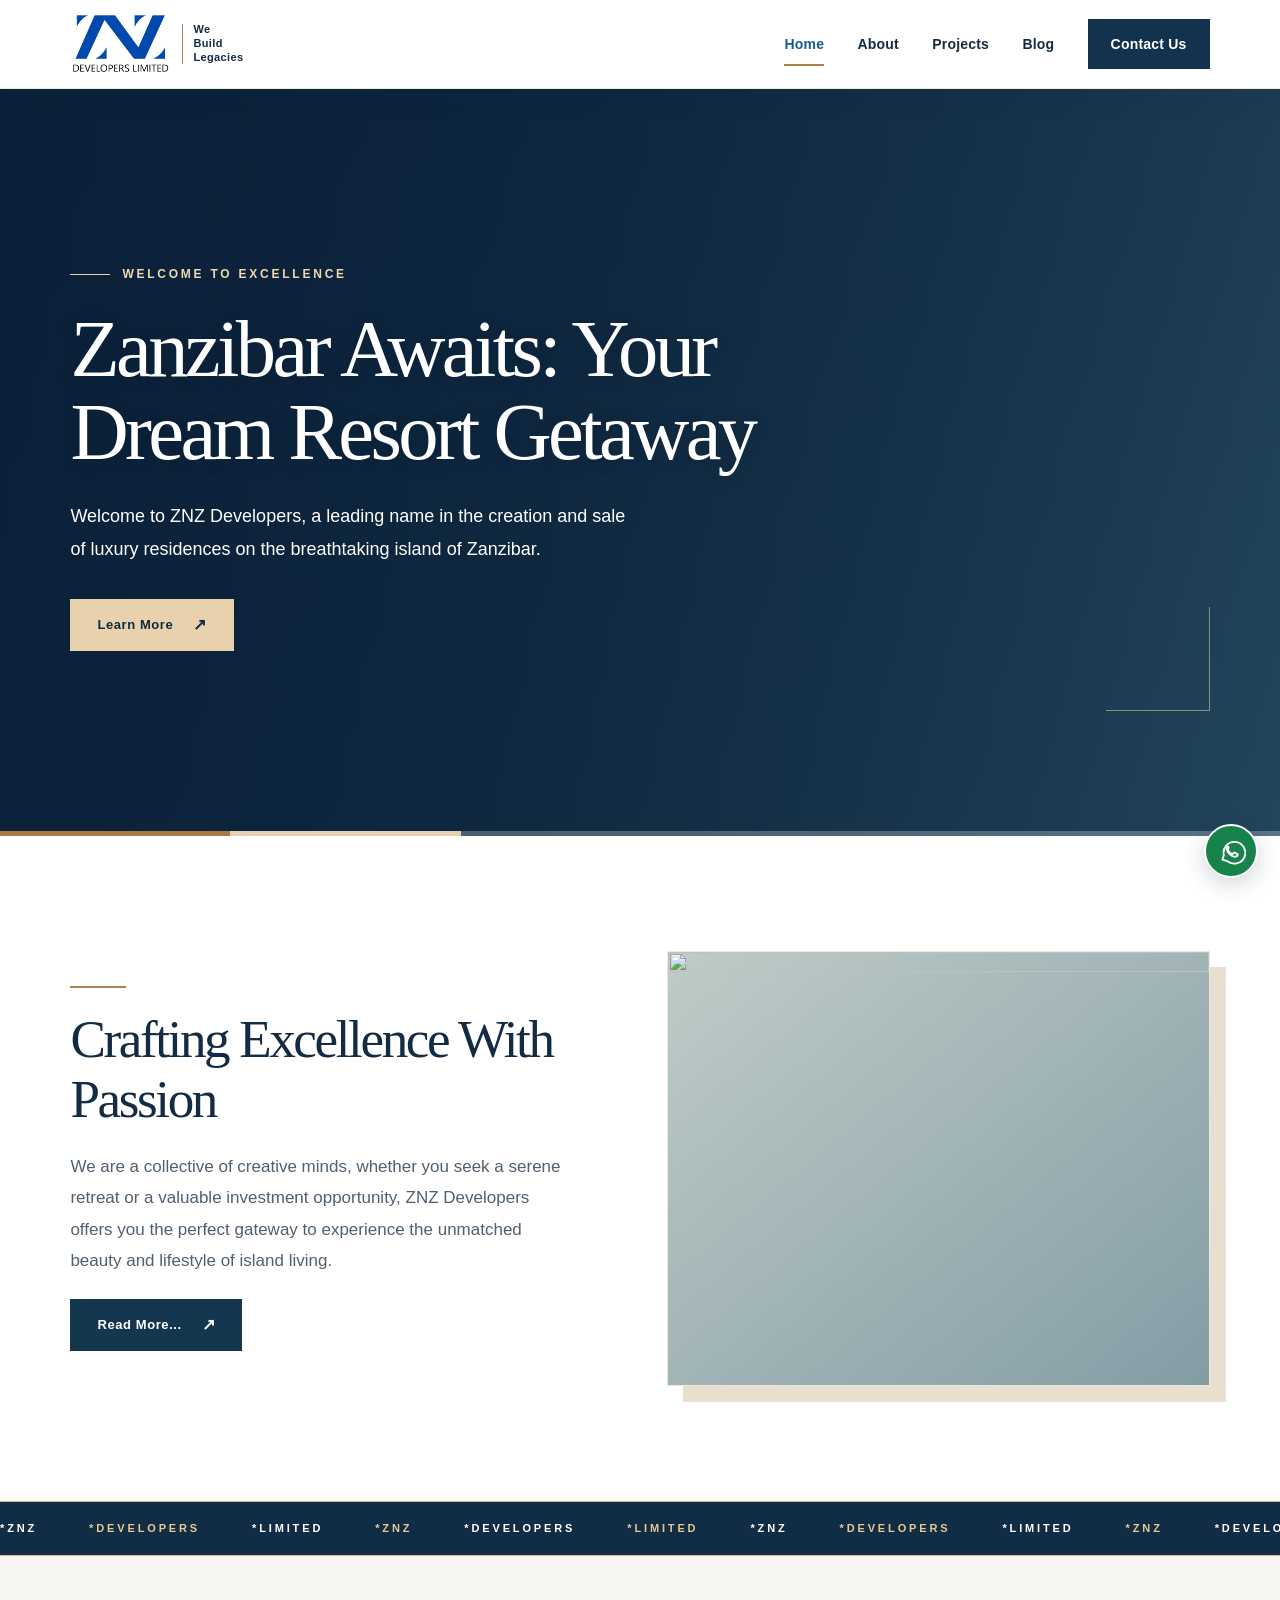
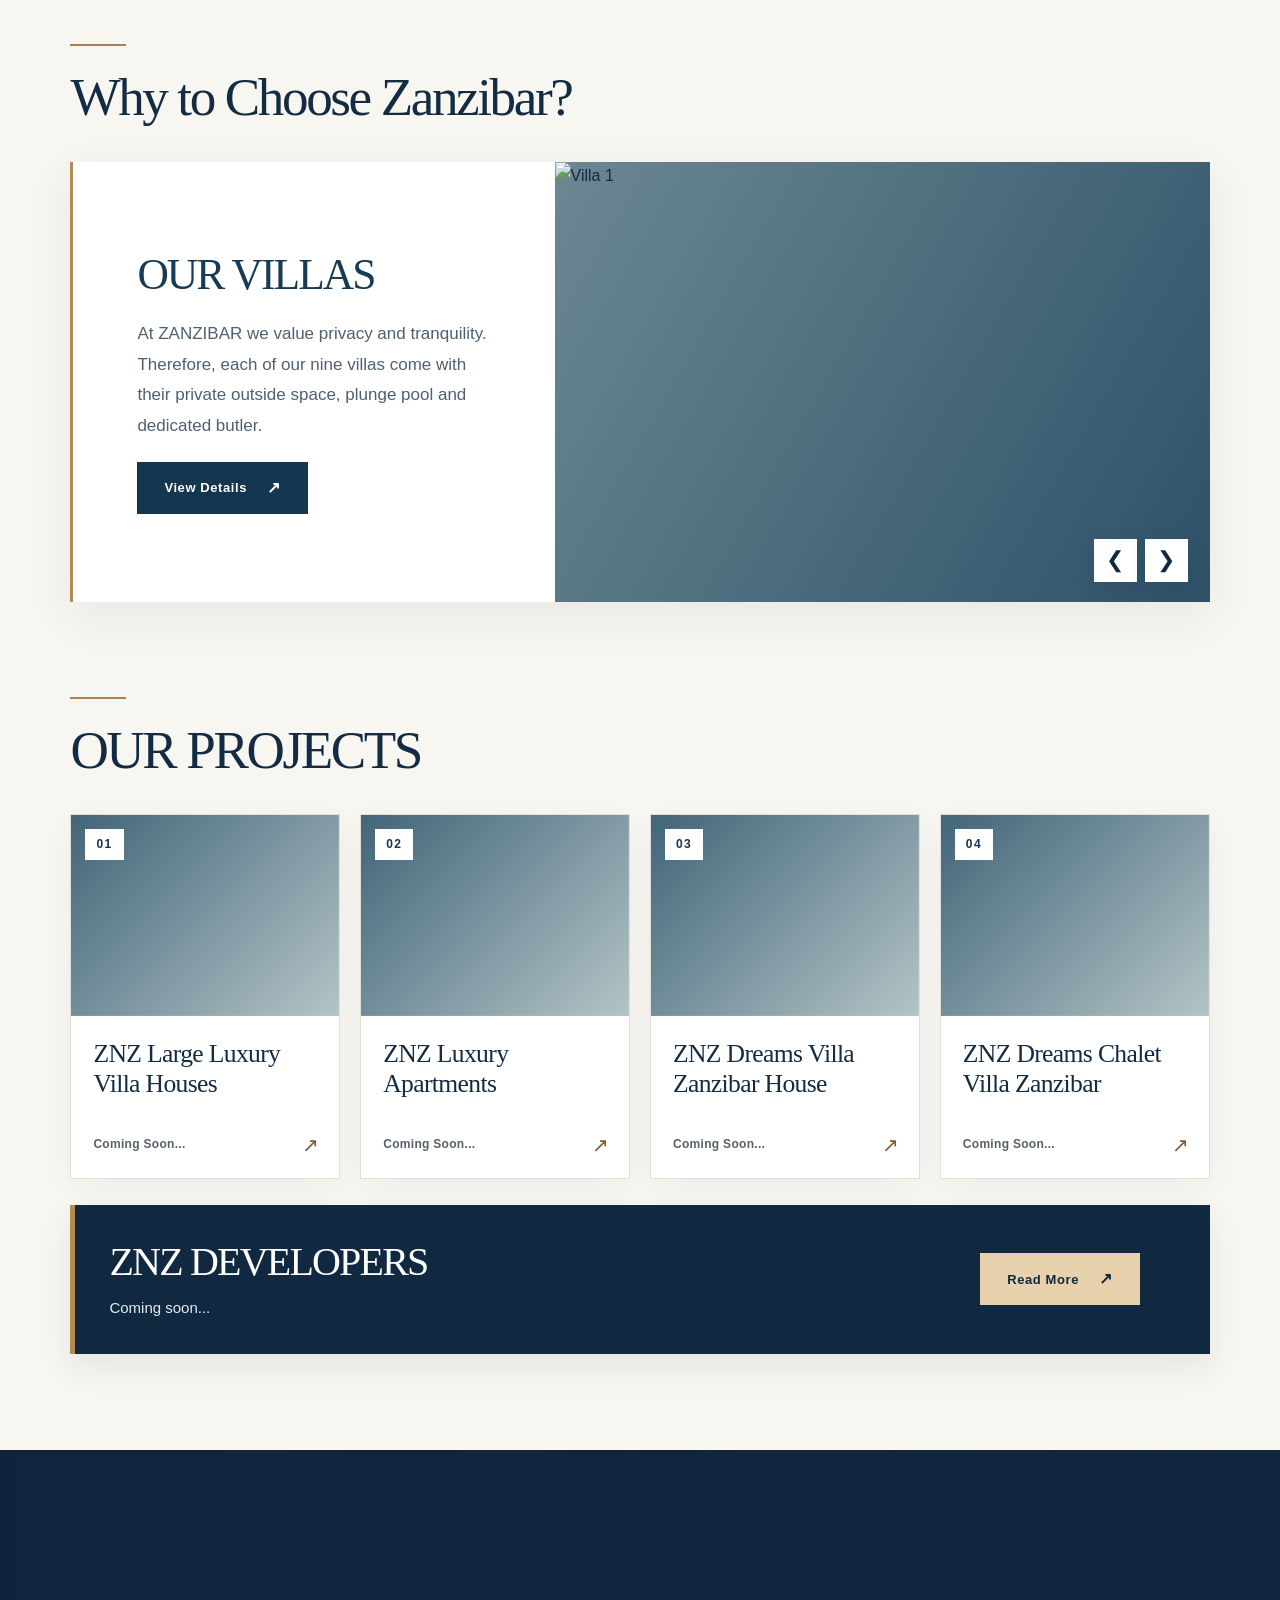
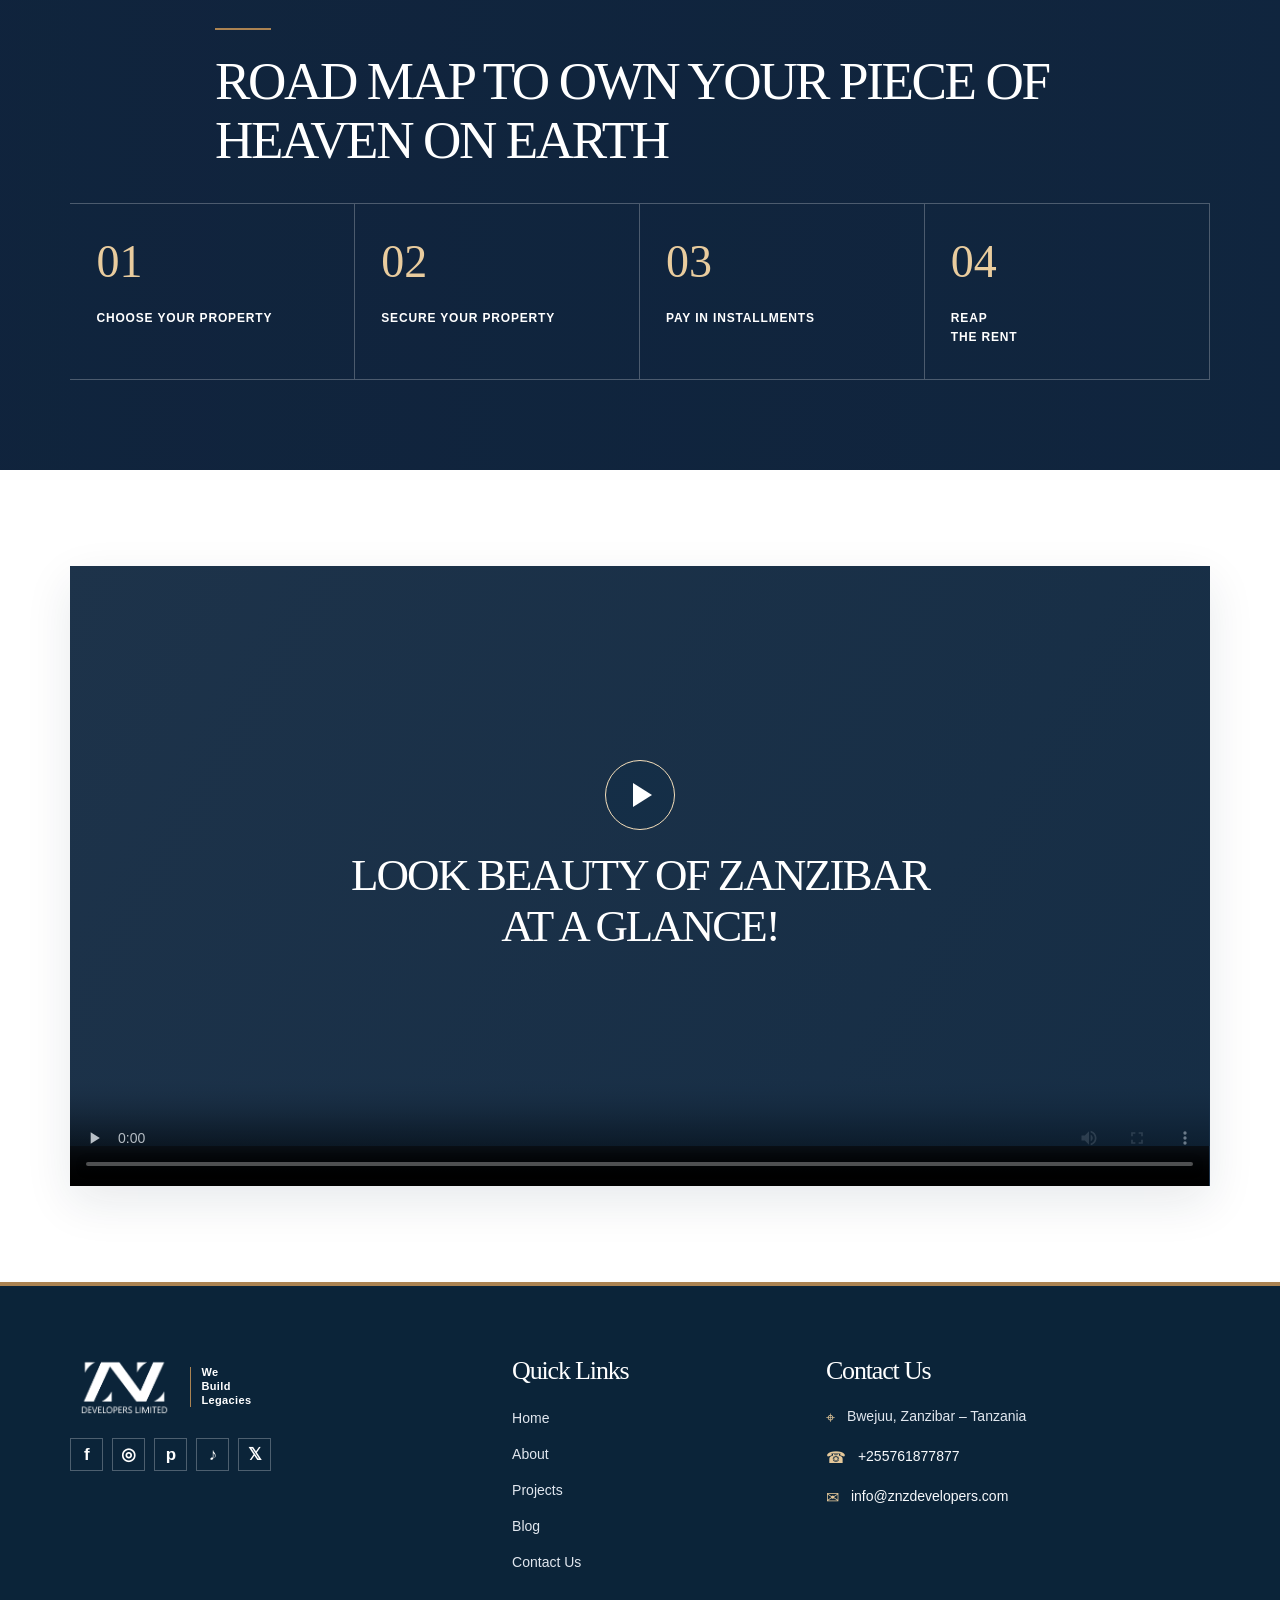
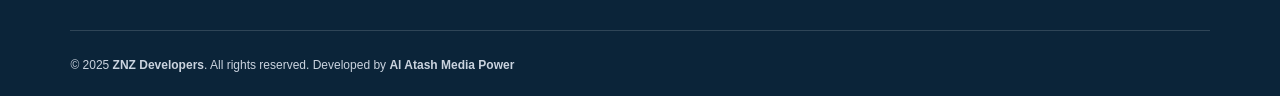
==== commit c55c0419: "Add files via upload" ====
--- a/index.html
+++ b/index.html
@@ -1,448 +1,294 @@
 <!DOCTYPE html>
+
 <html lang="en">
-  <head>
-    <meta charset="UTF-8" />
-    <meta name="viewport" content="width=device-width, initial-scale=1.0" />
-    <title>Zanzibar Resorts</title>
-    <link
-      rel="stylesheet"
-      href="https://cdnjs.cloudflare.com/ajax/libs/font-awesome/6.7.1/css/all.min.css"
-      integrity="sha512-5Hs3dF2AEPkpNAR7UiOHba+lRSJNeM2ECkwxUIxC1Q/FLycGTbNapWXB4tP889k5T5Ju8fs4b1P5z/iB4nMfSQ=="
-      crossorigin="anonymous"
-      referrerpolicy="no-referrer"
-    />
-
-    <link
-      href="https://cdn.jsdelivr.net/npm/bootstrap@5.3.0/dist/css/bootstrap.min.css"
-      rel="stylesheet"
-    />
-    <link rel="stylesheet" href="styles/style.css">
-    <link
-      rel="stylesheet"
-      href="https://cdn.jsdelivr.net/npm/swiper@11/swiper-bundle.min.css"
-    />
-    <link rel="stylesheet" href="https://unpkg.com/aos@next/dist/aos.css" />
-    <link
-      rel="shortcut icon"
-      href="images/ZNZ Logo Transparnets.png"
-      type="image/png"
-    />
-    <link rel="stylesheet" href="styles/styles.css" />
-    <link rel="stylesheet" href="styles/navbar.css" />
-    <link rel="stylesheet" href="styles/footer.css" />
-
-
-
-      <link rel="stylesheet" href="styles/responsive-fixes.css" />
-    <link rel="preload" as="image" href="https://images.unsplash.com/photo-1600596542815-ffad4c1539a9?auto=format&fit=crop&w=1600&q=75" />
-  </head>
-  <body>
-    <div class="whatsapp-icon" id="whatsapp-icon">
-      <i class="fa-brands fa-whatsapp"></i>
-    </div>
-    <div class="translate-button" id="google_translate_element"></div>
-
-    <!-- ========== Start navbar and fullwidth menu ========== -->
-    <nav class="navbar">
-      <div class="d-flex justify-content-between align-items-center w-100">
-        <a href="#" class="logo"
-          ><img src="images/ZNZ Logo Transparnets.png" alt="znz-logo" class="blue-logo" / decoding="async">
-          <img
-            src="images/znz logo white.png"
-            alt="znz-white-logo"
-            class="white-logo"
-          / decoding="async">
-          <span class="slogan">
-            <span class="bar"></span>
-            <p class="slogan-para" data-aos="fade-right">
-              We <br />Build <br />Legacies
+<head>
+<meta charset="utf-8"/>
+<meta content="width=device-width, initial-scale=1.0" name="viewport"/>
+<title>Zanzibar Resorts</title>
+<link href="styles/znz-signature-v3.css" rel="stylesheet"/></head>
+<body class="site-index">
+<a aria-label="WhatsApp" class="whatsapp-icon" href="https://wa.me/255748926732" id="whatsapp-icon" rel="noopener noreferrer" target="_blank"><svg aria-hidden="true" fill="none" height="29" stroke="currentColor" stroke-linecap="round" stroke-linejoin="round" stroke-width="2" viewbox="0 0 32 32" width="29"><path d="M6 25l1.5-5A12 12 0 1 1 12 27z"></path><path d="M12 10c-3 1-1 7 3 10s8 2 8-1l-4-2-2 2c-3-1-5-4-5-6l1-1z"></path></svg></a>
+<!-- ========== Start navbar and fullwidth menu ========== -->
+<nav class="navbar">
+<div class="nav-inner">
+<a class="logo" href="index.html"><img alt="znz-logo" class="blue-logo" decoding="async" src="images/ZNZ Logo Transparnets.png"/>
+<img alt="znz-white-logo" class="white-logo" decoding="async" src="images/znz logo white.png"/>
+<span class="slogan">
+<span class="bar"></span>
+<p class="slogan-para">
+              We <br/>Build <br/>Legacies
             </p>
-          </span>
-        </a>
-        <div class="menu-icon" role="button" tabindex="0" aria-label="Open navigation menu" aria-expanded="false">
-          <span></span>
-          <span></span>
-          <span></span>
-        </div>
-      </div>
-    </nav>
-    <div class="fullscreen-menu">
-      <ul class="menu-items">
-        <li><a href="index.html">Home</a></li>
-        <li><a href="pages/about.html">About</a></li>
-        <li><a href="pages/project.html">Projects</a></li>
-        <li><a href="pages/blog.html">Blog</a></li>
-        <li><a href="pages/contact.html">Contact Us</a></li>
-        <li>
-          <div class="social-icons">
-            <a href="https://www.facebook.com/profile.php?id=61576932955493"><i class="fab fa-facebook"></i></a>
-            <a href="https://www.instagram.com/znzdevelopers/"><i class="fab fa-instagram"></i></a>
-            <a href="https://www.pinterest.com/znz_developers/"><i class="fab fa-pinterest"></i></a>
-            <a href="https://www.tiktok.com/@znz.developers"><i class="fab fa-tiktok"></i></a>
-            <a href="https://x.com/ZNZ_Developers/"><i class="fa-brands fa-square-x-twitter"></i></a>
-          </div>
-        </li>
-      </ul>
-    </div>
-    <!-- ========== End navbar and fullwidth menu ========== -->
-
-    <!-- ========== Start hero-section ========== -->
-    <section class="hero-section">
-      <div class="video-background" style="background: url('https://images.unsplash.com/photo-1600596542815-ffad4c1539a9?auto=format&fit=crop&w=1600&q=75') center / cover no-repeat;">
-        <video autoplay muted loop playsinline preload="metadata" poster="https://images.unsplash.com/photo-1600596542815-ffad4c1539a9?auto=format&fit=crop&w=1600&q=75" data-play-in-view>
-          <source src="https://videos.pexels.com/video-files/3139195/3139195-hd_1920_1080_30fps.mp4" type="video/mp4" />
-        </video>
-      </div>
-      <div class="video-overlay"></div>
-
-      <div class="hero-content">
-        <div class="hero-subtitle">Welcome to Excellence</div>
-        <h1 class="hero-title">Zanzibar Awaits: Your Dream Resort Getaway</h1>
-        <p class="hero-description">
+</span>
+</a>
+<div aria-label="Main navigation" class="desktop-links"><a aria-current="page" href="index.html">Home</a><a href="pages/about.html">About</a><a href="pages/project.html">Projects</a><a href="pages/blog.html">Blog</a><a href="pages/contact.html">Contact Us</a></div><div class="translate-button" id="google_translate_element"></div><div aria-expanded="false" aria-label="Open navigation menu" class="menu-icon" role="button" tabindex="0">
+<span></span>
+<span></span>
+<span></span>
+</div>
+</div>
+</nav>
+<div class="fullscreen-menu">
+<ul class="menu-items">
+<li><a aria-current="page" href="index.html">Home</a></li>
+<li><a href="pages/about.html">About</a></li>
+<li><a href="pages/project.html">Projects</a></li>
+<li><a href="pages/blog.html">Blog</a></li>
+<li><a href="pages/contact.html">Contact Us</a></li>
+<li>
+<div class="social-icons">
+<a aria-label="Facebook" href="https://www.facebook.com/profile.php?id=61576932955493">f</a>
+<a aria-label="Instagram" href="https://www.instagram.com/znzdevelopers/">◎</a>
+<a aria-label="Pinterest" href="https://www.pinterest.com/znz_developers/">p</a>
+<a aria-label="TikTok" href="https://www.tiktok.com/@znz.developers">♪</a>
+<a aria-label="X" href="https://x.com/ZNZ_Developers/">𝕏</a>
+</div>
+</li>
+</ul>
+</div>
+<!-- ========== End navbar and fullwidth menu ========== -->
+<!-- ========== Start hero-section ========== -->
+<section class="hero-section">
+<div class="video-background" style="background: url('https://images.unsplash.com/photo-1600596542815-ffad4c1539a9?auto=format&amp;fit=crop&amp;w=1600&amp;q=75') center / cover no-repeat;">
+<video autoplay="" data-play-in-view="" loop="" muted="" playsinline="" poster="https://images.unsplash.com/photo-1600596542815-ffad4c1539a9?auto=format&amp;fit=crop&amp;w=1600&amp;q=75" preload="metadata">
+<source src="https://videos.pexels.com/video-files/3139195/3139195-hd_1920_1080_30fps.mp4" type="video/mp4"/>
+</video>
+</div>
+<div class="video-overlay"></div>
+<div class="hero-content">
+<div class="hero-subtitle">Welcome to Excellence</div>
+<h1 class="hero-title">Zanzibar Awaits: Your Dream Resort Getaway</h1>
+<p class="hero-description">
           Welcome to ZNZ Developers, a leading name in the creation and sale of
           luxury residences on the breathtaking island of Zanzibar.
         </p>
-        <a href="pages/about.html" class="cta-button">Learn More</a>
-      </div>
-    </section>
-    <!-- ========== End hero-section ========== -->
-   
-    <!-- ========== Start About Section ========== -->
-    <!-- <h2 class="project-heading reasons-bg"></h2> -->
-    <section class="about-section">
-      <div class="background-imag"></div>
-      <div class="floating-shape shape-1"></div>
-      <div class="floating-shape shape-2"></div>
-
-      <div class="container" id="cont" style="display: flex;">
-        <div class="about-content">
-          <div id="about-text">
-            <div class="section-title"></div>
-            <h2 class="about-heading">Crafting Excellence With Passion</h2>
-            <p class="about-description">
+<a class="cta-button" href="pages/about.html">Learn More</a>
+</div>
+</section>
+<!-- ========== End hero-section ========== -->
+<!-- ========== Start About Section ========== -->
+<!-- <h2 class="project-heading reasons-bg"></h2> -->
+<section class="about-section">
+<div class="background-imag"></div>
+<div class="floating-shape shape-1"></div>
+<div class="floating-shape shape-2"></div>
+<div class="container" id="cont">
+<div class="about-content">
+<div id="about-text">
+<div class="section-title"></div>
+<h2 class="about-heading">Crafting Excellence With Passion</h2>
+<p class="about-description">
               We are a collective of creative minds, whether you seek a serene
               retreat or a valuable investment opportunity, ZNZ Developers offers
               you the perfect gateway to experience the unmatched beauty and
               lifestyle of island living.
             </p>
-            <a href="pages/about.html" class="about-link">Read More...</a>
-            </div>
-          </div>
-          <div class="bgi"><img src="https://images.unsplash.com/photo-1600596542815-ffad4c1539a9?auto=format&fit=crop&w=1400&q=75" alt="" decoding="async" loading="lazy">
-          </div>
-        </div>
-      </div>
-    </section>
-    <!-- ========== End About Section ========== -->
-    <div class="marquee-container">
-     <div class="marquee-track">
-      <span class="white">*ZNZ</span>
-      <span class="yellow">*DEVELOPERS</span>
-      <span class="whites">*LIMITED</span>
-      <span class="yellow">*ZNZ</span>
-      <span class="whites">*DEVELOPERS</span>
-      <span class="yellow">*LIMITED</span>
-      <span class="whites">*ZNZ</span>
-      <span class="yellow">*DEVELOPERS</span>
-      <span class="whites">*LIMITED</span>
-
-      <!-- duplicate for seamless loop -->
-      <span class="yellow">*ZNZ</span>
-      <span class="whites">*DEVELOPERS</span>
-      <span class="yellow">*LIMITED</span>
-      <span class="whites">*ZNZ</span>
-      <span class="yellow">*DEVELOPERS</span>
-      <span class="whites">*LIMITED</span>
-      <span class="yellow">*ZNZ</span>
-      <span class="whites">*DEVELOPERS</span>
-      <span class="yellow">*LIMITED</span>
-     </div>
-   </div>
-    <!-- ========== Start why to choose zanzibar  ========== -->
-    <h2 class="project-heading reasons-bg">Why to Choose Zanzibar?</h2>
-    <div class="villa-wrapper">
-    <div class="villa-info" id="textContent">
-      <h2 class="villa-title" id="villaTitle">OUR VILLAS</h2>
-      <p class="villa-description" id="villaDescription">
+<a class="about-link" href="pages/about.html">Read More...</a>
+</div>
+</div>
+<div class="bgi"><img alt="" decoding="async" loading="lazy" src="https://images.unsplash.com/photo-1600596542815-ffad4c1539a9?auto=format&amp;fit=crop&amp;w=1400&amp;q=75"/>
+</div>
+</div>
+</section>
+<!-- ========== End About Section ========== -->
+<div class="marquee-container">
+<div class="marquee-track">
+<span class="white">*ZNZ</span>
+<span class="yellow">*DEVELOPERS</span>
+<span class="whites">*LIMITED</span>
+<span class="yellow">*ZNZ</span>
+<span class="whites">*DEVELOPERS</span>
+<span class="yellow">*LIMITED</span>
+<span class="whites">*ZNZ</span>
+<span class="yellow">*DEVELOPERS</span>
+<span class="whites">*LIMITED</span>
+<!-- duplicate for seamless loop -->
+<span class="yellow">*ZNZ</span>
+<span class="whites">*DEVELOPERS</span>
+<span class="yellow">*LIMITED</span>
+<span class="whites">*ZNZ</span>
+<span class="yellow">*DEVELOPERS</span>
+<span class="whites">*LIMITED</span>
+<span class="yellow">*ZNZ</span>
+<span class="whites">*DEVELOPERS</span>
+<span class="yellow">*LIMITED</span>
+</div>
+</div>
+<!-- ========== Start why to choose zanzibar  ========== -->
+<h2 class="project-heading reasons-bg">Why to Choose Zanzibar?</h2>
+<div class="villa-wrapper">
+<div class="villa-info" id="textContent">
+<h2 class="villa-title" id="villaTitle">OUR VILLAS</h2>
+<p class="villa-description" id="villaDescription">
         At ZANZIBAR we value privacy and tranquility. Therefore, each of our nine villas come with their private outside space, plunge pool and dedicated butler.
       </p>
-      <a href="pages/project.html" class="btn-explore">View Details</a>
-
-    </div>
-
-    <div class="villa-gallery">
-      <div class="villa-slide fade">
-        <img src="https://images.unsplash.com/photo-1600585154340-be6161a56a0c?auto=format&fit=crop&w=900&q=75" alt="Villa 1" decoding="async" loading="lazy">
-      </div>
-      <div class="villa-slide fade">
-        <img src="https://images.unsplash.com/photo-1600607687939-ce8a6c25118c?auto=format&fit=crop&w=900&q=75" alt="Villa 2" decoding="async" loading="lazy">
-      </div>
-      <div class="villa-slide fade">
-        <img src="https://images.unsplash.com/photo-1600607687920-4e2a09cf159d?auto=format&fit=crop&w=900&q=75" alt="Villa 3" decoding="async" loading="lazy">
-      </div>
-
-      <a class="nav-prev" onclick="changeSlide(-1)">&#10094;</a>
-      <a class="nav-next" onclick="changeSlide(1)">&#10095;</a>
-    </div>
-  </div>
-    <!-- ========== End why to choose zanzibar  ========== -->
-
-    <!-- ========== Start our projects cube section ========== -->
-    <h2 class="reasons-heading" data-aos="fade-up">OUR PROJECTS</h2>
-    <div class="bod">
-      <div class="main-container" id="mainContainer">
-      
-        <!-- Cube -->
-        <div class="cube-wrapper" id="cubeWrapper">
-      <div class="scene">
-        <div class="cube-face front" data-title="ZNZ Large Luxury Villa Houses" data-desc="Coming Soon..."><span></span></div>
-        <div class="cube-face back" data-title="ZNZ Luxury Apartments" data-desc="Coming Soon..."><span></span></div>
-        <div class="cube-face right" data-title="ZNZ Dreams Villa Zanzibar House" data-desc="Coming Soon..."><span></span></div>
-        <div class="cube-face left" data-title="ZNZ Dreams Chalet Villa Zanzibar" data-desc="Coming Soon..."><span></span></div>
-      </div>
-        </div>
-      
-        <!-- Hexagon -->
-        <div class="hexagon-wrapper" id="hexagonBox">
-      <!-- <div class="hex-back"></div> -->
-      <div class="hex-front">
-        <button class="close-btn" id="closeBtn">&times;</button>
-        <h1 id="boxTitle">ZNZ DEVELOPERS</h1>
-        <p id="boxDesc">Coming soon...</p>
-        <a href="pages/project.html">Read More</a>
-      </div>
-        </div>
-      
-      </div>
-    </div>
-    <!-- ========== End our projects cube section ========== -->
-
-    <!-- ========== Start timeline steps section ========== -->
-    <div class="sec5">
-      <div class="custom-shape-divider-top-1737897020">
-        <svg
-          data-name="Layer 1"
-          xmlns="http://www.w3.org/2000/svg"
-          viewBox="0 0 1200 120"
-          preserveAspectRatio="none">
-          <path
-            d="M0,0V46.29c47.79,22.2,103.59,32.17,158,28,70.36-5.37,136.33-33.31,206.8-37.5C438.64,32.43,512.34,53.67,583,72.05c69.27,18,138.3,24.88,209.4,13.08,36.15-6,69.85-17.84,104.45-29.34C989.49,25,1113-14.29,1200,52.47V0Z"
-            opacity=".25"
-            class="shape-fill"
-          ></path>
-          <path
-            d="M0,0V15.81C13,36.92,27.64,56.86,47.69,72.05,99.41,111.27,165,111,224.58,91.58c31.15-10.15,60.09-26.07,89.67-39.8,40.92-19,84.73-46,130.83-49.67,36.26-2.85,70.9,9.42,98.6,31.56,31.77,25.39,62.32,62,103.63,73,40.44,10.79,81.35-6.69,119.13-24.28s75.16-39,116.92-43.05c59.73-5.85,113.28,22.88,168.9,38.84,30.2,8.66,59,6.17,87.09-7.5,22.43-10.89,48-26.93,60.65-49.24V0Z"
-            opacity=".5"
-            class="shape-fill"
-          ></path>
-          <path
-            d="M0,0V5.63C149.93,59,314.09,71.32,475.83,42.57c43-7.64,84.23-20.12,127.61-26.46,59-8.63,112.48,12.24,165.56,35.4C827.93,77.22,886,95.24,951.2,90c86.53-7,172.46-45.71,248.8-84.81V0Z"
-            class="shape-fill"
-          ></path>
-        </svg>
-      </div>
-      <div class="container2">
-        <div class="container2-bg"></div>
-        <h2
-          class="project-heading timeline-heading"
-          style="color: white; text-transform: uppercase; margin-bottom: 2rem;">
+<a class="btn-explore" href="pages/project.html">View Details</a>
+</div>
+<div class="villa-gallery">
+<div class="villa-slide fade">
+<img alt="Villa 1" decoding="async" loading="lazy" src="https://images.unsplash.com/photo-1600585154340-be6161a56a0c?auto=format&amp;fit=crop&amp;w=900&amp;q=75"/>
+</div><div class="villa-slide fade">
+<img alt="Villa 1" decoding="async" loading="lazy" src="https://images.unsplash.com/photo-1600585154340-be6161a56a0c?auto=format&amp;fit=crop&amp;w=900&amp;q=75"/>
+</div>
+<div class="villa-slide fade">
+<img alt="Villa 2" decoding="async" loading="lazy" src="https://images.unsplash.com/photo-1600607687939-ce8a6c25118c?auto=format&amp;fit=crop&amp;w=900&amp;q=75"/>
+</div>
+<div class="villa-slide fade">
+<img alt="Villa 3" decoding="async" loading="lazy" src="https://images.unsplash.com/photo-1600607687920-4e2a09cf159d?auto=format&amp;fit=crop&amp;w=900&amp;q=75"/>
+</div>
+<button aria-label="Previous slide" class="nav-prev" onclick="changeSlide(-1)" type="button">❮</button>
+<button aria-label="Next slide" class="nav-next" onclick="changeSlide(1)" type="button">❯</button>
+</div>
+</div>
+<!-- ========== End why to choose zanzibar  ========== -->
+<!-- ========== Start our projects cube section ========== -->
+<h2 class="reasons-heading">OUR PROJECTS</h2>
+<div class="bod">
+<div class="main-container" id="mainContainer">
+<!-- Cube -->
+<div class="cube-wrapper" id="cubeWrapper">
+<div class="scene">
+<button aria-controls="hexagonBox" aria-expanded="false" class="cube-face front" data-desc="Coming Soon..." data-title="ZNZ Large Luxury Villa Houses" type="button"><span aria-hidden="true" class="project-cover"><span class="project-number">01</span></span><span class="project-caption"><span class="project-name">ZNZ Large Luxury Villa Houses</span><span class="project-status">Coming Soon...</span><span aria-hidden="true" class="project-arrow">↗</span></span></button>
+<button aria-controls="hexagonBox" aria-expanded="false" class="cube-face back" data-desc="Coming Soon..." data-title="ZNZ Luxury Apartments" type="button"><span aria-hidden="true" class="project-cover"><span class="project-number">02</span></span><span class="project-caption"><span class="project-name">ZNZ Luxury Apartments</span><span class="project-status">Coming Soon...</span><span aria-hidden="true" class="project-arrow">↗</span></span></button>
+<button aria-controls="hexagonBox" aria-expanded="false" class="cube-face right" data-desc="Coming Soon..." data-title="ZNZ Dreams Villa Zanzibar House" type="button"><span aria-hidden="true" class="project-cover"><span class="project-number">03</span></span><span class="project-caption"><span class="project-name">ZNZ Dreams Villa Zanzibar House</span><span class="project-status">Coming Soon...</span><span aria-hidden="true" class="project-arrow">↗</span></span></button>
+<button aria-controls="hexagonBox" aria-expanded="false" class="cube-face left" data-desc="Coming Soon..." data-title="ZNZ Dreams Chalet Villa Zanzibar" type="button"><span aria-hidden="true" class="project-cover"><span class="project-number">04</span></span><span class="project-caption"><span class="project-name">ZNZ Dreams Chalet Villa Zanzibar</span><span class="project-status">Coming Soon...</span><span aria-hidden="true" class="project-arrow">↗</span></span></button>
+</div>
+</div>
+<!-- Hexagon -->
+<div aria-labelledby="boxTitle" aria-live="polite" class="hexagon-wrapper" id="hexagonBox" role="region">
+<!-- <div class="hex-back"></div> -->
+<div class="hex-front">
+<button aria-label="Close project details" class="close-btn" hidden="" id="closeBtn" type="button">×</button>
+<h2 id="boxTitle">ZNZ DEVELOPERS</h2>
+<p id="boxDesc">Coming soon...</p>
+<a href="pages/project.html">Read More</a>
+</div>
+</div>
+</div>
+</div>
+<!-- ========== End our projects cube section ========== -->
+<!-- ========== Start timeline steps section ========== -->
+<div class="sec5">
+<div class="custom-shape-divider-top-1737897020">
+<svg data-name="Layer 1" preserveaspectratio="none" viewbox="0 0 1200 120" xmlns="http://www.w3.org/2000/svg">
+<path class="shape-fill" d="M0,0V46.29c47.79,22.2,103.59,32.17,158,28,70.36-5.37,136.33-33.31,206.8-37.5C438.64,32.43,512.34,53.67,583,72.05c69.27,18,138.3,24.88,209.4,13.08,36.15-6,69.85-17.84,104.45-29.34C989.49,25,1113-14.29,1200,52.47V0Z" opacity=".25"></path>
+<path class="shape-fill" d="M0,0V15.81C13,36.92,27.64,56.86,47.69,72.05,99.41,111.27,165,111,224.58,91.58c31.15-10.15,60.09-26.07,89.67-39.8,40.92-19,84.73-46,130.83-49.67,36.26-2.85,70.9,9.42,98.6,31.56,31.77,25.39,62.32,62,103.63,73,40.44,10.79,81.35-6.69,119.13-24.28s75.16-39,116.92-43.05c59.73-5.85,113.28,22.88,168.9,38.84,30.2,8.66,59,6.17,87.09-7.5,22.43-10.89,48-26.93,60.65-49.24V0Z" opacity=".5"></path>
+<path class="shape-fill" d="M0,0V5.63C149.93,59,314.09,71.32,475.83,42.57c43-7.64,84.23-20.12,127.61-26.46,59-8.63,112.48,12.24,165.56,35.4C827.93,77.22,886,95.24,951.2,90c86.53-7,172.46-45.71,248.8-84.81V0Z"></path>
+</svg>
+</div>
+<div class="container2">
+<div class="container2-bg"></div>
+<h2 class="project-heading timeline-heading" style="color: white; text-transform: uppercase; margin-bottom: 2rem;">
         
           Road map to own your piece of heaven on earth
         </h2>
-        <div class="tree-container">
-
-  <div class="tree-steps">
-
-    <div class="tree-node">
-      <i class="fa-solid fa-map-location-dot"></i>
-      <div class="tree-label">CHOOSE YOUR PROPERTY</div>
-      <div class="tree-dot"></div>
-    </div>
-
-    <div class="tree-node">
-      <i class="fa-solid fa-shield-alt"></i>
-      <div class="tree-label">SECURE YOUR PROPERTY</div>
-      <div class="tree-dot"></div>
-    </div>
-
-    <div class="tree-node">
-      <i class="fa-solid fa-coins"></i>
-      <div class="tree-label">PAY IN INSTALLMENTS</div>
-      <div class="tree-dot"></div>
-    </div>
-
-    <div class="tree-node">
-      <i class="fa-solid fa-hand-holding-usd"></i>
-      <div class="tree-label">REAP <br> THE RENT</div>
-      <div class="tree-dot"></div>
-    </div>
-
-    <div class="tree-line"></div>
-
-  </div>
-
-</div>
-      </div>
-    </div>
-    <!-- ========== End timeline steps section ========== -->
-
-    <!-- ========== Start video section  ========== -->
-    <section class="video-section">
-      <div class="floating-shape shape-1 bg"></div>
-      <div class="floating-shape shape-2 bg"></div>
-      <div class="video-container" style="translate: none; rotate: none; scale: none; transform: translate(0px, 0px); opacity: 1;">
-        <div class="luxury-border"></div>
-        <div class="video-wrapper">
-          <video id="myVideo" class="main-video" preload="none" controls="" poster="https://images.unsplash.com/photo-1600585154340-be6161a56a0c?auto=format&fit=crop&w=1400&q=75">
-            <!-- Streaming a royalty-free stock clip from an external media host. -->
-            <source src="https://assets.mixkit.co/videos/preview/mixkit-tropical-island-landscape-view-4692-large.mp4" type="video/mp4">
+<div class="tree-container">
+<div class="tree-steps">
+<div class="tree-node">
+<i class="fa-solid fa-map-location-dot">01</i>
+<div class="tree-label">CHOOSE YOUR PROPERTY</div>
+<div class="tree-dot"></div>
+</div>
+<div class="tree-node">
+<i class="fa-solid fa-shield-alt">02</i>
+<div class="tree-label">SECURE YOUR PROPERTY</div>
+<div class="tree-dot"></div>
+</div>
+<div class="tree-node">
+<i class="fa-solid fa-coins">03</i>
+<div class="tree-label">PAY IN INSTALLMENTS</div>
+<div class="tree-dot"></div>
+</div>
+<div class="tree-node">
+<i class="fa-solid fa-hand-holding-usd">04</i>
+<div class="tree-label">REAP <br/> THE RENT</div>
+<div class="tree-dot"></div>
+</div>
+<div class="tree-line"></div>
+</div>
+</div>
+</div>
+</div>
+<!-- ========== End timeline steps section ========== -->
+<!-- ========== Start video section  ========== -->
+<section class="video-section">
+<div class="floating-shape shape-1 bg"></div>
+<div class="floating-shape shape-2 bg"></div>
+<div class="video-container">
+<div class="luxury-border"></div>
+<div class="video-wrapper">
+<video class="main-video" controls="" id="myVideo" poster="https://images.unsplash.com/photo-1600585154340-be6161a56a0c?auto=format&amp;fit=crop&amp;w=1400&amp;q=75" preload="none">
+<!-- Streaming a royalty-free stock clip from an external media host. -->
+<source src="https://assets.mixkit.co/videos/preview/mixkit-tropical-island-landscape-view-4692-large.mp4" type="video/mp4"/>
             Your browser does not support the video tag.
           </video>
-          <div class="video-overlay2">
-            <div class="play-button-container">
-              <div class="play-button"></div>
-            </div>
-            <h3 class="video-title" style="translate: none; rotate: none; scale: none; transform: translate(0px, 20px); opacity: 1;">
-              LOOK BEAUTY OF ZANZIBAR <br>
+<div class="video-overlay2">
+<button aria-label="Play video" class="play-button-container" type="button">
+<div class="play-button"></div>
+</button>
+<h3 class="video-title">
+              LOOK BEAUTY OF ZANZIBAR <br/>
               AT A GLANCE!
             </h3>
-          </div>
-        </div>
-      </div>
-    </section>
-    <!-- ========== End video section  ========== -->
-   
-    <!-- ========== Start footer  ========== -->
-    <footer class="footer">
-      <div class="footer-content">
-        <div class="footer-section">
-          <div class="footer-logo">
-            <img src="images/znz logo white.png" alt="" / decoding="async" loading="lazy">
-            <span class="slogan">
-              <span class="bar"></span>
-              <p class="slogan-para" data-aos="fade-right">
-                We <br />Build <br />Legacies
+</div>
+</div>
+</div>
+</section>
+<!-- ========== End video section  ========== -->
+<!-- ========== Start footer  ========== -->
+<footer class="footer">
+<div class="footer-content">
+<div class="footer-section">
+<div class="footer-logo">
+<img alt="" decoding="async" loading="lazy" src="images/znz logo white.png"/>
+<span class="slogan">
+<span class="bar"></span>
+<p class="slogan-para">
+                We <br/>Build <br/>Legacies
               </p>
-            </span>
-          </div>
-          <p class="footer-description"></p>
-          <div class="social-icons">
-            <a href="https://www.facebook.com/profile.php?id=61576932955493"><i class="fab fa-facebook"></i></a>
-            <a href="https://www.instagram.com/znzdevelopers/"><i class="fab fa-instagram"></i></a>
-            <a href="https://www.pinterest.com/znz_developers/"><i class="fab fa-pinterest"></i></a>
-            <a href="https://www.tiktok.com/@znz.developers"><i class="fab fa-tiktok"></i></a>
-            <a href="https://x.com/ZNZ_Developers/"><i class="fa-brands fa-square-x-twitter"></i></a>
-          </div>
-        </div>
-
-        <div class="footer-section">
-          <h3 class="footer-heading">Quick Links</h3>
-          <ul class="footer-list">
-            <li><a href="index.html">Home</a></li>
-            <li><a href="pages/about.html">About</a></li>
-            <li><a href="pages/project.html">Projects</a></li>
-            <li><a href="pages/blog.html">Blog</a></li>
-            <li><a href="pages/contact.html">Contact Us</a></li>
-          </ul>
-        </div>
-
-        <div class="footer-section">
-          <h3 class="footer-heading left-align">Contact Us</h3>
-          <div class="contact-info">
-            <i class="fas fa-map-marker-alt"></i>
-            <span>Bwejuu, Zanzibar – Tanzania</span>
-          </div>
-          <div class="contact-info">
-            <i class="fas fa-phone"></i>
-            <span
-              ><a
-                href="tel:+255748926732"
-                style="text-decoration: none; color: var(--alice-blue)"
-                >+255761877877</a
-              ></span
-            >
-          </div>
-          <div class="contact-info">
-            <i class="fas fa-envelope"></i>
-            <span
-              ><a
-                href="mailto:info.znzdevelopers@gmail.com"
-                style="text-decoration: none; color: var(--alice-blue)"
-                >info@znzdevelopers.com</a
-              ></span
-            >
-          </div>
-        </div>
-      </div>
-
-      <div class="footer-bottom">
-        <p>&copy; 2025 <b>ZNZ Developers</b>. All rights reserved. Developed by <b>Al Atash Media Power</b></p>
-      </div>
-    </footer>
-    <!-- ========== End footer  ========== -->
-     <script>
-      // Video functionality
-const myVideo = document.getElementById("myVideo");
-const videoOverlay = document.querySelector(".video-overlay2");
-const videoTitle = document.querySelector(".video-title");
-const playButton = document.querySelector(".play-button-container");
-
-// Play button click handler
-playButton.addEventListener("click", () => {
-  // Play button animation
-  gsap.to(playButton, {
-    scale: 0.9,
-    duration: 0.1,
-    yoyo: true,
-    repeat: 1,
-    ease: "power2.out",
-  });
-
-  // Video play/pause logic
-  if (myVideo.paused) {
-    myVideo.play();
-    gsap.to(videoOverlay, {
-      opacity: 0,
-      duration: 0.3,
-      onComplete: () => {
-        videoOverlay.style.pointerEvents = "none";
-      },
-    });
-  } else {
-    myVideo.pause();
-    gsap.to(videoOverlay, {
-      opacity: 1,
-      duration: 0.3,
-      onStart: () => {
-        videoOverlay.style.pointerEvents = "auto";
-      },
-    });
-  }
-});
-
-// Video click handler
-myVideo.addEventListener("click", () => {
-  if (myVideo.paused) {
-    myVideo.play();
-    videoOverlay.style.opacity = "0";
-    videoOverlay.style.pointerEvents = "none";
-  } else {
-    myVideo.pause();
-    videoOverlay.style.opacity = "1";
-    videoOverlay.style.pointerEvents = "auto";
-  }
-});
-     </script>
-    <!-- ========== Start scripts ========== -->
-    <script src="https://cdnjs.cloudflare.com/ajax/libs/gsap/3.12.2/gsap.min.js"></script>
-    <script src="https://cdnjs.cloudflare.com/ajax/libs/gsap/3.12.2/ScrollTrigger.min.js"></script>
-    <script src="https://cdn.jsdelivr.net/npm/swiper@11/swiper-bundle.min.js"></script>
-    <script src="https://unpkg.com/aos@next/dist/aos.js"></script>
-    <script>
-      AOS.init();
-    </script>
-    <script type="text/javascript">
-      function googleTranslateElementInit() {
+</span>
+</div>
+<p class="footer-description"></p>
+<div class="social-icons">
+<a aria-label="Facebook" href="https://www.facebook.com/profile.php?id=61576932955493">f</a>
+<a aria-label="Instagram" href="https://www.instagram.com/znzdevelopers/">◎</a>
+<a aria-label="Pinterest" href="https://www.pinterest.com/znz_developers/">p</a>
+<a aria-label="TikTok" href="https://www.tiktok.com/@znz.developers">♪</a>
+<a aria-label="X" href="https://x.com/ZNZ_Developers/">𝕏</a>
+</div>
+</div>
+<div class="footer-section">
+<h3 class="footer-heading">Quick Links</h3>
+<ul class="footer-list">
+<li><a href="index.html">Home</a></li>
+<li><a href="pages/about.html">About</a></li>
+<li><a href="pages/project.html">Projects</a></li>
+<li><a href="pages/blog.html">Blog</a></li>
+<li><a href="pages/contact.html">Contact Us</a></li>
+</ul>
+</div>
+<div class="footer-section">
+<h3 class="footer-heading left-align">Contact Us</h3>
+<div class="contact-info">
+<i class="fas fa-map-marker-alt">⌖</i>
+<span>Bwejuu, Zanzibar – Tanzania</span>
+</div>
+<div class="contact-info">
+<i class="fas fa-phone">☎</i>
+<span><a href="tel:+255748926732" style="text-decoration: none; color: var(--alice-blue)">+255761877877</a></span>
+</div>
+<div class="contact-info">
+<i class="fas fa-envelope">✉</i>
+<span><a href="mailto:info.znzdevelopers@gmail.com" style="text-decoration: none; color: var(--alice-blue)">info@znzdevelopers.com</a></span>
+</div>
+</div>
+</div>
+<div class="footer-bottom">
+<p>© 2025 <b>ZNZ Developers</b>. All rights reserved. Developed by <b>Al Atash Media Power</b></p>
+</div>
+</footer>
+<!-- ========== End footer  ========== -->
+<!-- ========== Start scripts ========== -->
+<script type="text/javascript">function googleTranslateElementInit() {
         new google.translate.TranslateElement(
           {
             defaultLanguage: "en",
@@ -454,253 +300,11 @@
           },
           "google_translate_element"
         );
-      }
-      document
-        .querySelector(".translate-button")
-        .addEventListener("click", function () {
-          document.querySelector(".hero-section").classList.add("mt-40");
-        });
-    </script>
-    <script src="https://translate.google.com/translate_a/element.js?cb=googleTranslateElementInit"></script>
-    <script src="scripts/script.js"></script>
-    <script src="scripts/navbar.js"></script>
-    <script src="scripts/footer.js"></script>
-    <script>
-      gsap.registerPlugin(ScrollTrigger);
-window.addEventListener("load", () => {
-  gsap.fromTo(
-    ".hero-subtitle",
-    { opacity: 0, y: 20 },
-    { opacity: 1, y: 0, duration: 1, ease: "power3.out" }
-  );
-
-  gsap.fromTo(
-    ".hero-title",
-    { opacity: 0, y: 20 },
-    { opacity: 1, y: 0, duration: 1, delay: 0.3, ease: "power3.out" }
-  );
-
-  gsap.fromTo(
-    ".hero-description",
-    { opacity: 0, y: 20 },
-    { opacity: 1, y: 0, duration: 1, delay: 0.6, ease: "power3.out" }
-  );
-
-  gsap.fromTo(
-    ".cta-button",
-    { opacity: 0, y: 20 },
-    { opacity: 1, y: 0, duration: 1, delay: 0.9, ease: "power3.out" }
-  );
-});
-
-// Initial background parallax setup
-gsap.to(".background-image", {
-  scale: 1,
-  duration: 2,
-  ease: "power2.out",
-});
-
-// Scroll-based animations
-const aboutContent = gsap.timeline({
-  scrollTrigger: {
-    trigger: ".about-section",
-    start: "top center",
-    end: "center center",
-    toggleActions: "play none none reverse",
-  },
-});
-
-aboutContent
-  .fromTo(
-    ".section-title",
-    { opacity: 0, x: -20 },
-    { opacity: 1, x: 0, duration: 1, ease: "power3.out" }
-  )
-  .fromTo(
-    ".about-heading",
-    { opacity: 0, y: 30 },
-    { opacity: 1, y: 0, duration: 1, ease: "power3.out" },
-    "-=0.7"
-  )
-  .fromTo(
-    ".about-description",
-    { opacity: 0, y: 30 },
-    { opacity: 1, y: 0, duration: 1, ease: "power3.out" },
-    "-=0.7"
-  )
-  .fromTo(
-    ".about-link",
-    { opacity: 0, y: 30 },
-    { opacity: 1, y: 0, duration: 1, ease: "power3.out" },
-    "-=0.7"
-  )
-  .fromTo(
-    ".bgi",
-    { opacity: 0, y: 30 },
-    { opacity: 1, y: 0, duration: 0.5, ease: "power3.out" },
-    "-=0.7")
-    ;
-
-// Parallax effect on scroll
-gsap.to(".background-image", {
-  scrollTrigger: {
-    trigger: ".about-section",
-    start: "top top",
-    end: "bottom top",
-    scrub: true,
-  },
-  y: "20%",
-  ease: "none",
-});
-
-var swiper = new Swiper(".mySwiper", {
-  speed: 2000,
-  parallax: true,
-  autoplay: true,
-  pagination: {
-    el: ".swiper-pagination",
-    clickable: true,
-  },
-  navigation: {
-    nextEl: ".swiper-button-next",
-    prevEl: ".swiper-button-prev",
-  },
-});
-
-//project scetion
-const cubeContainer = document.querySelector(".cube-container");
-const popup1 = document.querySelector(".project-popup1");
-const popup2 = document.querySelector(".project-popup2");
-const popup3 = document.querySelector(".project-popup3");
-const popup4 = document.querySelector(".project-popup4");
-const closeBtn1 = document.querySelector(".close-btn1");
-const closeBtn2 = document.querySelector(".close-btn2");
-const closeBtn3 = document.querySelector(".close-btn3");
-const closeBtn4 = document.querySelector(".close-btn4");
-const front = document.querySelector(".front");
-const back = document.querySelector(".back ");
-const right = document.querySelector(".right");
-const left = document.querySelector(".left");
-
-front.addEventListener("mouseenter", () => {
-  cubeContainer.classList.add("shifted");
-  popup1.classList.add("active");
-
-  // GSAP animation for smooth popup entrance
-  gsap.from(".project-popup1", {
-    opacity: 0,
-    scale: 0.8,
-    duration: 0.8,
-    ease: "power2.out",
-  });
-});
-back.addEventListener("mouseenter", () => {
-  cubeContainer.classList.add("shifted");
-  popup2.classList.add("active");
-
-  // GSAP animation for smooth popup entrance
-  gsap.from(".project-popup2", {
-    opacity: 0,
-    scale: 0.8,
-    duration: 0.8,
-    ease: "power2.out",
-  });
-});
-left.addEventListener("mouseenter", () => {
-  cubeContainer.classList.add("shifted");
-  popup3.classList.add("active");
-
-  // GSAP animation for smooth popup entrance
-  gsap.from(".project-popup3", {
-    opacity: 0,
-    scale: 0.8,
-    duration: 0.8,
-    ease: "power2.out",
-  });
-});
-right.addEventListener("mouseenter", () => {
-  cubeContainer.classList.add("shifted");
-  popup4.classList.add("active");
-
-  // GSAP animation for smooth popup entrance
-  gsap.from(".project-popup4", {
-    opacity: 0,
-    scale: 0.8,
-    duration: 0.8,
-    ease: "power2.out",
-  });
-});
-
-closeBtn1.addEventListener("click", (e) => {
-  e.stopPropagation();
-  cubeContainer.classList.remove("shifted");
-  popup1.classList.remove("active");
-});
-closeBtn2.addEventListener("click", (e) => {
-  e.stopPropagation();
-  cubeContainer.classList.remove("shifted");
-  popup2.classList.remove("active");
-});
-closeBtn3.addEventListener("click", (e) => {
-  e.stopPropagation();
-  cubeContainer.classList.remove("shifted");
-  popup3.classList.remove("active");
-});
-closeBtn4.addEventListener("click", (e) => {
-  e.stopPropagation();
-  cubeContainer.classList.remove("shifted");
-  popup4.classList.remove("active");
-});
-
-gsap.to(".video-container", {
-  opacity: 1,
-  y: 0,
-  duration: 1,
-  ease: "power3.out",
-});
-// Hover animations
-videoOverlay.addEventListener("mouseenter", () => {
-  gsap.to(videoTitle, {
-    opacity: 1,
-    y: 0,
-    duration: 0.5,
-    ease: "power2.out",
-  });
-});
-
-videoOverlay.addEventListener("mouseleave", () => {
-  gsap.to(videoTitle, {
-    opacity: 0,
-    y: 20,
-    duration: 0.5,
-    ease: "power2.in",
-  });
-});
-
-// Animate floating shapes
-gsap.to(".shape-11", {
-  rotation: 360,
-  duration: 20,
-  repeat: -1,
-  ease: "none",
-});
-
-gsap.to(".shape-22", {
-  rotation: -360,
-  duration: 25,
-  repeat: -1,
-  ease: "none",
-});
-
-    </script>
-    <script>
-  let slideIndex = 0;
-  const slides = document.getElementsByClassName("villa-slide");
-  const textSection = document.getElementById("textContent");
-  const title = document.getElementById("villaTitle");
-  const desc = document.getElementById("villaDescription");
-
-  const slideTexts = [
+      }</script>
+<script src="https://translate.google.com/translate_a/element.js?cb=googleTranslateElementInit"></script>
+<!-- ========== End scripts ========== -->
+<script defer="" src="scripts/media-performance.js"></script>
+<script>window.znzSlides = [{title:"OUR VILLAS",desc:"At ZANZIBAR we value privacy and tranquility. Therefore, each of our nine villas come with their private outside space, plunge pool and dedicated butler."}, ...[
     {
       title: "ECONOMIC STABILITY",
       desc: "With a stable economy and strong government support for real estate development, Zanzibar offers a secure and promising environment for investors. The high demand for prime properties makes it a lucrative opportunity."
@@ -713,92 +317,5 @@
       title: "HIGH RETURNS ON INVESTMENTS(ROI)",
       desc: "Zanzibar’s thriving tourism industry and ongoing infrastructure development are driving property values higher. Investors can expect substantial returns, especially from short-term vacation rentals and luxury real estate projects."
     }
-  ];
-
-  function showSlide(n) {
-    for (let i = 0; i < slides.length; i++) {
-      slides[i].style.display = "none";
-    }
-    slides[n].style.display = "block";
-
-    title.innerText = slideTexts[n].title;
-    desc.innerText = slideTexts[n].desc;
-
-    textSection.style.animation = "none";
-    textSection.offsetHeight; // force reflow
-    textSection.style.animation = "fadeInText 1s forwards";
-  }
-
-  function changeSlide(n) {
-    slideIndex += n;
-    if (slideIndex >= slides.length) slideIndex = 0;
-    if (slideIndex < 0) slideIndex = slides.length - 1;
-    showSlide(slideIndex);
-  }
-
-  // Show the first slide
-  showSlide(slideIndex);
-
-  // Auto slide every 10 seconds (10000 milliseconds)
-  setInterval(() => changeSlide(1), 10000);
-</script>
-<script>
-  const nodes = document.querySelectorAll('.tree-node');
-
-  nodes.forEach(node => {
-    const dot = node.querySelector('.tree-dot');
-
-    node.addEventListener('mouseenter', () => {
-      dot.style.backgroundColor = '#2a2a72';
-    });
-
-    node.addEventListener('mouseleave', () => {
-      dot.style.backgroundColor = 'orange';
-    });
-  });
-</script>
-<script>
-const closeBtn = document.getElementById('closeBtn');
-const hexagonBox = document.getElementById('hexagonBox');
-const mainContainer = document.getElementById('mainContainer');
-const boxTitle = document.getElementById('boxTitle');
-const boxDesc = document.getElementById('boxDesc');
-const faces = document.querySelectorAll('.cube-face');
-
-function closeHexagon() {
-  hexagonBox.classList.remove('show');
-  mainContainer.classList.remove('show-hex');
-}
-
-// Show hexagon on hover
-faces.forEach(face => {
-  face.addEventListener('mouseenter', () => {
-    const title = face.getAttribute('data-title');
-    const desc = face.getAttribute('data-desc');
-    boxTitle.textContent = title;
-    boxDesc.textContent = desc;
-
-    hexagonBox.classList.add('show');
-    mainContainer.classList.add('show-hex');
-  });
-});
-
-// Close on outside click
-document.addEventListener('click', (e) => {
-  const isHex = hexagonBox.contains(e.target);
-  const isCube = e.target.closest('.scene');
-  if (!isHex && !isCube) {
-    closeHexagon();
-  }
-});
-
-// Close button
-closeBtn.addEventListener('click', () => {
-  closeHexagon();
-});
-</script>
-
-    <!-- ========== End scripts ========== -->
-    <script src="scripts/media-performance.js" defer></script>
-</body>
+  ]];</script><script defer="" src="scripts/znz-signature-v3.js"></script></body>
 </html>
--- a/styles/znz-signature-v3.css
+++ b/styles/znz-signature-v3.css
@@ -0,0 +1,37 @@
+/* ZNZ — coherent architectural styling, no animation/CDN dependency for text. */
+:root{--ink:#14263e;--navy:#10233c;--blue:#174b88;--muted:#536275;--gold:#b68b50;--paper:#faf9f6;--line:#deded9;--alice-blue:#f7f9fc;--royal-blue:#174b88;--orange-web:#b68b50;--max:1200px;--side:clamp(20px,5vw,72px);--serif:Georgia,'Times New Roman',serif;--sans:Arial,Helvetica,sans-serif}
+*,*::before,*::after{box-sizing:border-box}html{scroll-behavior:smooth}body{margin:0;background:var(--paper);color:var(--ink);font:16px/1.7 var(--sans);overflow-wrap:break-word}img,video,iframe{display:block;max-width:100%}img,video{object-fit:cover}button,input,textarea{font:inherit}button,a{-webkit-tap-highlight-color:transparent}button{cursor:pointer}a{color:inherit;text-decoration:none}a:focus-visible,button:focus-visible,input:focus-visible,textarea:focus-visible{outline:3px solid #b68b50;outline-offset:4px}h1,h2,h3,p{margin:0}h1,h2,h3{font-family:var(--serif);font-weight:400;line-height:1.14;letter-spacing:-.025em}p{color:var(--muted)}.container{width:min(var(--max),100% - 2*var(--side));margin-inline:auto}.hide,[hidden]{display:none!important}.shape,.floating-shape,.background-imag,.custom-shape-divider-top-1737897020{display:none!important}
+/* Header */
+.navbar{position:sticky;top:0;z-index:1000;background:#fff;border-bottom:1px solid #e1e4e8;box-shadow:0 5px 24px #12243a08}.nav-inner{width:min(1380px,100% - 2*var(--side));min-height:82px;margin:auto;display:flex;align-items:center;gap:26px}.logo{display:flex;align-items:center;gap:12px;flex:none}.logo img{width:88px;height:56px;object-fit:contain}.logo .white-logo{display:none}.slogan{display:flex;align-items:center;gap:10px}.bar{display:block;background:var(--gold);width:1px;height:40px;flex:none}.slogan-para{font-size:11px;line-height:1.25;color:var(--ink);font-weight:600;letter-spacing:.02em}.desktop-links{display:flex;align-items:center;gap:clamp(18px,2.6vw,37px);margin-left:auto}.desktop-links a{font-size:13px;font-weight:600;white-space:nowrap;position:relative;padding-block:14px}.desktop-links a:hover,.desktop-links a[aria-current]{color:var(--blue)}.desktop-links a[aria-current]::after{content:'';position:absolute;bottom:4px;left:0;right:0;height:2px;background:var(--gold)}.desktop-links a:last-child{background:var(--navy);padding:11px 19px;color:white;border-radius:3px}.desktop-links a:last-child::after{display:none}.desktop-links a:last-child:hover{background:var(--blue)}.translate-button:empty{display:none}.translate-button{flex:none;font-size:12px}.goog-te-gadget-simple{border:1px solid var(--line)!important;border-radius:4px;padding:5px!important}.goog-te-gadget-icon{display:none!important}.menu-icon{display:none;width:42px;height:42px;position:relative;flex:none;border:1px solid var(--line);border-radius:3px;cursor:pointer}.menu-icon span{position:absolute;left:10px;right:10px;height:2px;background:var(--navy);top:12px;transition:transform .2s}.menu-icon span:nth-child(2){top:19px}.menu-icon span:nth-child(3){top:26px}.menu-icon.active span:first-child{transform:translateY(7px) rotate(45deg)}.menu-icon.active span:nth-child(2){opacity:0}.menu-icon.active span:nth-child(3){transform:translateY(-7px) rotate(-45deg)}.fullscreen-menu{display:none;position:fixed;inset:76px 0 0;background:var(--navy);color:white;z-index:999;padding:30px var(--side);overflow:auto}.fullscreen-menu.open{display:block}.menu-items{list-style:none;padding:0;margin:0}.menu-items>li>a{display:block;font:30px/1.3 var(--serif);padding:16px 0;border-bottom:1px solid #ffffff25}.menu-items a[aria-current]{color:#e9c991}.whatsapp-icon{position:fixed;right:22px;bottom:22px;display:grid;place-items:center;width:54px;height:54px;background:#138f49;color:#fff;border-radius:50%;z-index:900;box-shadow:0 6px 22px #14263e33}
+/* Hero */
+.hero-section{position:relative;isolation:isolate;display:flex;align-items:center;min-height:400px;overflow:hidden;background:#182f49;color:#fff}.site-index .hero-section{min-height:clamp(550px,77vh,850px)}.hero-background,.video-background,.gradient-overlay,.video-overlay{position:absolute;inset:0;z-index:-2}.hero-background,.video-background{background-position:center!important;background-size:cover!important}.video-background video{width:100%;height:100%;object-fit:cover}.gradient-overlay,.video-overlay{z-index:-1;background:linear-gradient(90deg,rgba(10,27,45,.94),rgba(10,27,45,.63) 60%,rgba(10,27,45,.30))}.hero-content{width:min(var(--max),100% - 2*var(--side));margin:auto;padding:76px 0;position:relative}.hero-content .container{width:100%;margin:0}.hero-title{max-width:880px;font-size:clamp(40px,6.1vw,79px);line-height:1.05;color:#fff;text-wrap:balance}.site-index .hero-title{max-width:810px}.hero-subtitle,.hero-description{max-width:620px;color:#edf1f6;font-size:clamp(16px,1.5vw,19px);margin-top:20px}.site-index .hero-subtitle{color:#eed3a6;font-size:12px;text-transform:uppercase;font-weight:700;letter-spacing:.19em;margin:0 0 22px;display:flex;align-items:center;gap:12px}.site-index .hero-subtitle::before{content:'';width:40px;height:1px;background:#eed3a6}.hero-description{margin:24px 0 32px}.hero-subtitle:empty{display:none}.cta-button,.about-link,.btn-explore,.hex-front a,.submit-btn,.read-more{display:inline-flex;align-items:center;justify-content:center;gap:20px;width:fit-content;min-height:46px;padding:11px 24px;background:var(--navy);border:1px solid var(--navy);border-radius:3px;color:white;font:600 13px/1.5 var(--sans);transition:background .18s,color .18s;cursor:pointer}.cta-button::after,.about-link::after,.btn-explore::after,.hex-front a::after,.read-more::after{content:'↗';font-size:16px}.hero-content .cta-button{background:#e5c89a;border-color:#e5c89a;color:#17283e}.cta-button:hover,.about-link:hover,.btn-explore:hover,.hex-front a:hover,.submit-btn:hover,.read-more:hover{background:var(--blue);border-color:var(--blue);color:#fff}
+/* Editorial sections */
+.about-section{padding:clamp(64px,8vw,112px) 0;background:var(--paper)}.site-index #cont,.site-about .about-section .row{display:grid;grid-template-columns:1fr 1.05fr;align-items:center;gap:clamp(35px,7vw,100px)}.about-content{min-width:0}.section-title:empty{display:none}.about-heading,.year-title,.project-heading,.reasons-heading,.projects-title,.blog-title,.contact-heading{font-size:clamp(32px,4vw,52px);line-height:1.13;color:var(--ink)}.about-heading::before,.year-title::before,.project-heading::before,.reasons-heading::before,.projects-title::before,.blog-title::before,.contact-heading::before{content:'';display:block;width:45px;height:2px;background:var(--gold);margin-bottom:20px}.about-description,.about-text{font-size:16px;line-height:1.85;margin:22px 0}.about-text:empty{display:none}.bgi,.site-about .about-section .row>div{min-width:0}.bgi img,.about-image{width:100%;aspect-ratio:5/4;object-fit:cover;background:#d7dce0;border-radius:3px;box-shadow:14px 14px 0 #e8e0d1}.marquee-container{overflow:hidden;background:var(--navy);color:#fff;padding:12px 0}.marquee-track{display:flex;width:max-content;gap:38px;animation:ticker 55s linear infinite}.marquee-track span{font-size:12px;letter-spacing:.2em;font-weight:600;white-space:nowrap}.marquee-track .yellow{color:#e8c994}@keyframes ticker{to{transform:translateX(-50%)}}.project-heading,.reasons-heading,.contact-heading{width:min(var(--max),100% - 2*var(--side));margin:72px auto 28px}.villa-wrapper{width:min(var(--max),100% - 2*var(--side));margin:0 auto 80px;display:grid;grid-template-columns:.85fr 1.15fr;min-height:390px;border:1px solid var(--line);background:white}.villa-info{padding:clamp(25px,4vw,56px);display:flex;flex-direction:column;align-items:flex-start;justify-content:center;gap:20px}.villa-title{font-size:clamp(25px,3vw,39px)}.villa-description{font-size:16px;line-height:1.8}.villa-gallery{position:relative;min-height:360px;background:#253b50}.villa-slide{display:none;position:absolute;inset:0}.villa-slide:first-child{display:block}.villa-slide img{height:100%;width:100%;object-fit:cover}.nav-prev,.nav-next{position:absolute;bottom:20px;z-index:2;width:43px;height:43px;border:1px solid #ffffff90;background:#fff;color:var(--navy);border-radius:3px;line-height:1;font-size:22px}.nav-prev{right:73px}.nav-next{right:22px}.nav-prev:hover,.nav-next:hover{background:var(--navy);color:#fff}
+/* Project gallery: same titles and images, static accessible cards instead of unstable spinning cube */
+.bod{width:min(var(--max),100% - 2*var(--side));margin:0 auto 80px}.scene{display:grid;grid-template-columns:repeat(4,minmax(0,1fr));gap:16px}.cube-face{display:flex;position:relative;isolation:isolate;align-items:flex-end;text-align:left;padding:20px;min-height:290px;border:0;border-radius:3px;color:#fff;background-color:#314961;background-size:cover;background-position:center;overflow:hidden;box-shadow:0 6px 18px #14263e13}.cube-face::before{content:'';position:absolute;inset:0;z-index:-1;background:linear-gradient(0deg,#10233cf2,transparent 82%)}.cube-face span{font:23px/1.2 var(--serif)}.cube-face:hover,.cube-face[aria-expanded=true]{box-shadow:0 0 0 3px var(--gold);}.front{background-image:url('https://images.unsplash.com/photo-1600596542815-ffad4c1539a9?auto=format&fit=crop&w=900&q=75')}.back,.right{background-image:url('https://images.unsplash.com/photo-1600607687939-ce8a6c25118c?auto=format&fit=crop&w=1000&q=75')}.left{background-image:url('https://images.unsplash.com/photo-1600566753190-17f0baa2a6c3?auto=format&fit=crop&w=1000&q=75')}.hexagon-wrapper{margin-top:20px}.hex-front{position:relative;display:grid;gap:15px;padding:32px 56px 32px 32px;background:var(--navy);border-left:4px solid var(--gold);color:white;border-radius:3px}.hex-front h1{color:#fff;font-size:clamp(26px,3vw,39px)}.hex-front p{color:#e0e8f2}.hex-front a{background:#e5c89a;border-color:#e5c89a;color:var(--navy)}.close-btn{position:absolute;right:18px;top:15px;color:#fff;background:transparent;border:1px solid #ffffff80;border-radius:3px;width:34px;height:34px;font-size:23px;line-height:1}
+/* Roadmap and video */
+.sec5{position:relative;background:var(--navy);color:white;isolation:isolate}.container2{padding:70px var(--side);max-width:1340px;margin:auto}.container2-bg{position:absolute;inset:0;z-index:-1;background:linear-gradient(90deg,#10233cec,#10233ccc),url('https://images.unsplash.com/photo-1600607687939-ce8a6c25118c?auto=format&fit=crop&w=1600&q=75') center/cover}.timeline-heading{margin:0 0 34px;width:auto;max-width:760px;color:#fff!important}.tree-steps{display:grid;grid-template-columns:repeat(4,1fr);gap:16px}.tree-node{padding:24px 20px;border:1px solid #ffffff44;background:#132b44b8}.tree-node i{display:block;color:#e9cc9e;font:34px/1.15 var(--serif);font-style:normal;margin-bottom:20px}.tree-label{color:white;font-size:12px;letter-spacing:.07em;font-weight:700}.tree-line,.tree-dot{display:none}.video-section{padding:80px var(--side)}.video-container{width:min(100%,var(--max));margin:auto}.video-wrapper{position:relative;background:#20354c;border-radius:3px;overflow:hidden}.main-video{width:100%;aspect-ratio:16/9;max-height:620px}.video-overlay2{position:absolute;inset:0 0 40px;display:flex;flex-direction:column;align-items:center;justify-content:center;gap:20px;text-align:center;background:linear-gradient(#1329404a,#132940bb);padding:20px;color:white}.video-title{font-size:clamp(25px,4vw,45px);color:#fff}.play-button-container{width:70px;height:70px;border:1px solid white;color:white;background:#10233c55;border-radius:50%;display:grid;place-items:center}.play-button{width:0;height:0;border-left:19px solid white;border-top:12px solid transparent;border-bottom:12px solid transparent;margin-left:5px}.play-button-container:hover{background:var(--navy)}
+/* About cards, projects, blog, contact */
+.body{padding:0 var(--side) 85px}.containerrr{display:grid;grid-template-columns:1fr 1fr;gap:24px;max-width:var(--max);margin:auto}.containerrr svg{display:none}.containerrr .card{background:white;border:1px solid var(--line);border-top:3px solid var(--gold);padding:35px;min-width:0}.card .top{display:none}.card .icon img{width:48px;height:48px;object-fit:contain;margin-bottom:20px}.card h3{font-size:29px;margin:0 0 17px}.card p{line-height:1.85}.projects-section,.blog-section{padding:70px 0 90px}.projects-title,.blog-title{max-width:920px;margin-bottom:36px}.project-grid,.blog-section .row{display:grid;grid-template-columns:repeat(3,minmax(0,1fr));gap:24px}.project-card,.blog-card{background:#fff;border:1px solid var(--line);border-radius:3px;overflow:hidden;min-width:0;box-shadow:0 8px 25px #14263e08}.project-image,.blog-image{width:100%;aspect-ratio:4/3;background:#d8dfe5;object-fit:cover}.project-overlay,.blog-content{padding:25px}.project-title,.blog-heading{font-size:27px;color:var(--ink);margin-bottom:12px}.project-category,.blog-category{color:#795a30;font-size:12px;letter-spacing:.12em;text-transform:uppercase;font-weight:700}.blog-category{margin-bottom:15px}.blog-card{height:100%;display:flex;flex-direction:column}.blog-content{display:flex;flex-direction:column;align-items:flex-start;flex:1}.blog-text{margin:0 0 22px;line-height:1.75}.read-more{margin-top:auto}.contact-container{width:min(var(--max),100% - 2*var(--side));margin:0 auto 85px;display:grid;grid-template-columns:1fr 1fr;gap:30px;align-items:start}.contact-info2,.contact-form{background:#fff;border:1px solid var(--line);padding:32px;border-radius:3px;min-width:0}.contact-details h2,.contact-form h2{font-size:32px;margin-bottom:20px}.contact-details p,.contact-details a{display:block;margin:9px 0;color:var(--muted)}.contact-details p a{display:inline}.map-container{margin-top:25px;background:#e4e9ed}.map-container iframe{width:100%;height:270px;border:0}.form-group{margin-bottom:18px}.form-group label{display:block;font-size:13px;font-weight:700;margin-bottom:6px}.form-group input,.form-group textarea{width:100%;border:1px solid #c8ced6;border-radius:3px;background:#fafbfc;padding:12px;color:var(--ink)}.form-group textarea{min-height:135px;resize:vertical}.submit-btn{width:100%}.form-status{margin-top:14px;font-size:13px;color:var(--muted)}
+/* Footer */
+.footer{background:#10233c;color:#e1e7ef;padding:60px var(--side) 20px}.footer-content{display:grid;grid-template-columns:1.2fr .8fr 1.2fr;gap:44px;max-width:var(--max);margin:auto}.footer-section{min-width:0}.footer-logo{display:flex;align-items:center;gap:12px}.footer-logo img{width:100px;height:62px;object-fit:contain}.footer .slogan-para{color:#fff}.footer-heading{font-size:24px;color:#fff;margin-bottom:18px}.footer-list{list-style:none;padding:0;margin:0}.footer-list li{margin-bottom:8px}.footer-list a,.contact-info a,.contact-info span{color:#e1e7ef;font-size:14px}.footer-list a:hover,.contact-info a:hover{color:#ebce9e}.social-icons{display:flex;flex-wrap:wrap;gap:9px;margin-top:20px}.social-icons a{display:grid;place-items:center;width:33px;height:33px;border:1px solid #ffffff45;border-radius:3px;color:white;font:700 17px/1 var(--sans)}.social-icons a:hover{background:#e5c89a;color:var(--navy)}.contact-info{display:flex;gap:12px;margin:0 0 12px;align-items:flex-start}.contact-info i{color:#e5c89a;font-style:normal}.footer-bottom{max-width:var(--max);margin:34px auto 0;border-top:1px solid #ffffff26;padding-top:18px;font-size:12px}.footer-bottom p{color:#cad3df!important}
+@media(max-width:1100px){.nav-inner{gap:18px}.desktop-links{gap:18px}.scene{grid-template-columns:repeat(2,minmax(0,1fr))}.cube-face{min-height:270px}}@media(max-width:900px){.desktop-links{display:none}.menu-icon{display:block}.nav-inner{min-height:76px;gap:12px}.translate-button{margin-left:auto}.menu-icon:last-child{margin-left:auto}.translate-button:not(:empty)+.menu-icon{margin-left:0}.project-grid,.blog-section .row{grid-template-columns:repeat(2,minmax(0,1fr))}.footer-content{grid-template-columns:1fr 1fr}.tree-steps{grid-template-columns:repeat(2,1fr)}}@media(min-width:901px){.fullscreen-menu.open{display:none}}@media(max-width:650px){.logo img{width:68px;height:48px}.slogan{gap:6px}.slogan-para{font-size:10px}.logo{gap:6px}.nav-inner{width:calc(100% - 28px);gap:8px}.menu-icon{width:38px;height:38px}.menu-icon span{left:8px;right:8px;top:10px}.menu-icon span:nth-child(2){top:17px}.menu-icon span:nth-child(3){top:24px}.translate-button{max-width:125px}.goog-te-gadget-simple{max-width:125px;font-size:10px!important;white-space:nowrap}.hero-section{min-height:320px}.site-index .hero-section{min-height:570px}.hero-content{padding:55px 0}.hero-title{font-size:clamp(36px,10vw,51px)}.site-index #cont,.site-about .about-section .row,.villa-wrapper,.containerrr,.project-grid,.blog-section .row,.contact-container,.footer-content{grid-template-columns:minmax(0,1fr)}.about-section{padding:58px 0}.bgi img,.about-image{box-shadow:8px 8px 0 #e8e0d1}.villa-wrapper{margin-bottom:58px}.villa-gallery{min-height:270px}.project-heading,.reasons-heading,.contact-heading{margin-top:55px}.scene{gap:12px}.cube-face{min-height:210px;padding:14px}.cube-face span{font-size:18px}.bod{margin-bottom:55px}.tree-node{padding:18px 13px}.tree-label{font-size:11px}.container2{padding-block:52px}.timeline-heading{margin:0 0 24px}.video-section{padding-block:55px}.video-title{font-size:23px}.play-button-container{width:49px;height:49px}.video-overlay2{gap:10px;bottom:32px}.main-video{min-height:215px}.projects-section,.blog-section{padding:52px 0 60px}.contact-info2,.contact-form,.containerrr .card{padding:24px}.footer{padding-top:45px}.footer-content{gap:30px}.whatsapp-icon{width:46px;height:46px;right:13px;bottom:13px}}@media(prefers-reduced-motion:reduce){*,*::before,*::after{animation:none!important;transition:none!important;scroll-behavior:auto!important}}
+
+/* SIGNATURE EDITION — warm coastal architecture, image-independent text contrast. */
+:root{--ink:#132b43;--navy:#102941;--blue:#155b8b;--muted:#4f6070;--gold:#ab8352;--paper:#f8f6f1;--line:#e3dfd6;--max:1240px;--side:clamp(20px,5.5vw,86px);--serif:Georgia,'Times New Roman',serif;--sans:Arial,Helvetica,sans-serif}
+body{background:#f8f6f1;font-size:16px;line-height:1.75}h1,h2,h3{letter-spacing:-.045em}a,button{transition:background-color .22s,color .22s,box-shadow .22s,transform .22s}p{color:var(--muted)}
+.navbar{background:#fff;box-shadow:0 8px 30px #1029410d;border-bottom:1px solid #eeeae3}.nav-inner{min-height:88px;gap:28px}.logo img{width:100px;height:60px}.slogan-para{letter-spacing:.035em}.desktop-links a{font-size:14px;letter-spacing:.015em}.desktop-links a:last-child{border-radius:0;padding:13px 23px;background:#12324d}.desktop-links a[aria-current]::after{height:2px;background:#a9814b}.menu-icon{border-radius:0}.fullscreen-menu{inset:76px 0 0}.whatsapp-icon{background:#16834a;border:2px solid white}
+.hero-section{min-height:430px;background:linear-gradient(125deg,#0c263d,#2c546a)}.site-index .hero-section{min-height:clamp(570px,83vh,850px)}.hero-content{padding:90px 0 100px}.hero-title{font-size:clamp(43px,6.3vw,86px);line-height:1.03;max-width:870px;color:white;text-shadow:0 2px 15px #0b1f3340}.site-index .hero-title{max-width:850px}.site-index .hero-subtitle{letter-spacing:.23em;color:#f0d8b1;font-size:12px}.hero-description{font-size:18px;line-height:1.8;max-width:560px;margin:27px 0 34px;color:#fff}.gradient-overlay,.video-overlay{background:linear-gradient(90deg,#0a2038ed 0%,#0a2038bd 40%,#0a203847 100%)}.hero-section::after{content:'';position:absolute;bottom:0;left:0;right:0;height:5px;background:linear-gradient(90deg,#a67b48 0 18%,#e5d1b1 18% 36%,#ffffff40 36%);pointer-events:none}.site-index .hero-content::after{content:'';position:absolute;right:0;bottom:40px;width:104px;height:104px;border-right:1px solid #e8d2ad88;border-bottom:1px solid #e8d2ad88;pointer-events:none}
+.cta-button,.about-link,.btn-explore,.hex-front a,.submit-btn,.read-more{border-radius:0;min-height:50px;padding:13px 26px;letter-spacing:.045em;font-size:13px;background:#14364e;border-color:#14364e}.hero-content .cta-button{background:#e8d2ad;color:#102941;border-color:#e8d2ad}.cta-button:hover,.about-link:hover,.btn-explore:hover,.hex-front a:hover,.read-more:hover,.submit-btn:hover{background:#21618c;color:white;border-color:#21618c;box-shadow:0 6px 16px #10294120}
+.about-section{padding:clamp(65px,9vw,128px) 0;background:#fff}.site-index #cont{grid-template-columns:1fr 1.1fr;gap:clamp(36px,8vw,112px)}.about-heading,.year-title,.project-heading,.reasons-heading,.projects-title,.blog-title,.contact-heading{font-size:clamp(35px,4.15vw,57px);line-height:1.12}.about-heading::before,.year-title::before,.project-heading::before,.reasons-heading::before,.projects-title::before,.blog-title::before,.contact-heading::before{width:56px;margin-bottom:22px;background:#ab8352}.about-description,.about-text{font-size:17px;line-height:1.85}.bgi,.site-about .about-section .row>div:first-child{position:relative}.bgi img,.about-image{border-radius:0;box-shadow:16px 16px 0 #e8dfd0;aspect-ratio:5/4;background:linear-gradient(140deg,#bfcbc8,#839da5);border:1px solid #eee8dc}.marquee-container{background:#112d45;padding:17px 0;border-top:1px solid #d9b887;border-bottom:1px solid #d9b887}.marquee-track{gap:52px}.marquee-track span{font-size:11px;letter-spacing:.26em}
+.project-heading,.reasons-heading,.contact-heading{margin:88px auto 34px}.villa-wrapper{grid-template-columns:.85fr 1.15fr;border:0;box-shadow:0 14px 45px #1b2e3c12;margin-bottom:95px;background:#fff;min-height:440px}.villa-info{padding:clamp(26px,5vw,70px);border-left:3px solid #b28b55}.villa-title{font-size:clamp(30px,3.4vw,45px);color:#173b55}.villa-description{font-size:17px}.villa-gallery{min-height:440px;background:linear-gradient(120deg,#6b8792,#2e5168)}.nav-prev,.nav-next{border-radius:0;background:#fff;box-shadow:0 4px 18px #10294122}
+/* Project titles live in a white caption, never underneath a photo overlay or transform. */
+.bod{margin-bottom:96px}.scene{display:grid;grid-template-columns:repeat(4,minmax(0,1fr));gap:20px;perspective:none;transform:none}.cube-wrapper,.main-container{display:block;position:static;transform:none}.cube-face{display:flex;flex-direction:column;align-items:stretch;justify-content:flex-start;position:relative;padding:0;min-height:0;text-align:left;background:#fff!important;box-shadow:0 9px 27px #1029410b;border:1px solid #e3dfd6;border-radius:0;transform:none;isolation:auto;color:#132b43;overflow:visible;opacity:1;visibility:visible}.cube-face::before{display:none!important;content:none}.project-cover{display:block;position:relative;overflow:hidden;aspect-ratio:4/3;min-height:120px;background:linear-gradient(135deg,#426579,#b3c4c6);background-position:center;background-size:cover}.front .project-cover{background-image:url('https://images.unsplash.com/photo-1600596542815-ffad4c1539a9?auto=format&fit=crop&w=900&q=75'),linear-gradient(135deg,#426579,#b3c4c6)}.back .project-cover,.right .project-cover{background-image:url('https://images.unsplash.com/photo-1600607687939-ce8a6c25118c?auto=format&fit=crop&w=1000&q=75'),linear-gradient(135deg,#426579,#b3c4c6)}.left .project-cover{background-image:url('https://images.unsplash.com/photo-1600566753190-17f0baa2a6c3?auto=format&fit=crop&w=1000&q=75'),linear-gradient(135deg,#426579,#b3c4c6)}.cube-face .project-number{position:absolute;top:14px;left:14px;background:#fff;color:#19354d;padding:7px 11px;font:600 12px/1.4 var(--sans);letter-spacing:.12em}.cube-face .project-caption{display:flex;flex:1;flex-direction:column;gap:11px;position:relative;padding:23px 22px 25px;background:#fff;min-height:162px;opacity:1;visibility:visible;color:#132b43}.cube-face .project-name{display:block;position:static;color:#132b43;font:400 clamp(21px,2vw,27px)/1.19 var(--serif);letter-spacing:-.025em;text-shadow:none;opacity:1;visibility:visible;transform:none;overflow-wrap:anywhere}.cube-face .project-status{display:block;color:#57616a;font:600 12px/1.5 var(--sans);letter-spacing:.025em;margin-top:auto;padding-right:24px}.cube-face .project-arrow{position:absolute;right:20px;bottom:23px;color:#7c5830;font:20px/1 var(--sans)}.cube-face:hover,.cube-face[aria-expanded=true]{box-shadow:0 0 0 2px #a9814b,0 12px 30px #10294118;transform:translateY(-3px)}
+#hexagonBox{position:static!important;transform:none!important;opacity:1!important;visibility:visible!important;margin-top:26px;max-width:none;width:100%;height:auto;clip-path:none;overflow:visible}#hexagonBox .hex-front{position:relative;display:grid;grid-template-columns:minmax(0,1fr) auto;gap:10px 32px;align-items:center;background:#102941!important;color:white!important;padding:34px 70px 34px 34px;border:0;border-left:5px solid #b68b50;border-radius:0;box-shadow:0 14px 30px #10294115;clip-path:none;transform:none;opacity:1;visibility:visible}#boxTitle,#boxDesc{display:block!important;position:static!important;opacity:1!important;visibility:visible!important;transform:none!important;filter:none!important;text-shadow:none!important;-webkit-text-fill-color:currentColor!important;white-space:normal!important;overflow-wrap:anywhere!important}#boxTitle{grid-column:1;color:#fff!important;font:400 clamp(25px,3.2vw,40px)/1.17 var(--serif);margin:0}#boxDesc{grid-column:1;color:#e3edf5!important;font:400 15px/1.6 var(--sans);margin:0}#hexagonBox .hex-front a{grid-column:2;grid-row:1 / span 2;align-self:center;background:#e8d2ad;border-color:#e8d2ad;color:#102941;white-space:nowrap}#hexagonBox .close-btn{top:13px;right:13px;background:#1e3c54;color:white;border:1px solid #8496a4;border-radius:0;z-index:2}
+.sec5{background:#112e46}.container2{padding-block:90px}.timeline-heading{max-width:850px}.tree-steps{gap:0;border-block:1px solid #ffffff40}.tree-node{border:0;border-right:1px solid #ffffff40;background:transparent;padding:32px 26px}.tree-node:last-child{border-right:0}.tree-node i{font-size:46px}.tree-label{font-size:12px;line-height:1.6}.video-section{background:white;padding-block:96px}.video-wrapper{border-radius:0;box-shadow:0 16px 44px #10294119}.video-overlay2{background:linear-gradient(120deg,#10294130,#102941a0)}.play-button-container{background:#122d46a0;border:1px solid #f5dfbb}.video-title{max-width:720px}
+.body{padding-top:30px;padding-bottom:95px;background:#f8f6f1}.containerrr{gap:24px}.containerrr .card{border:1px solid #e3dfd6;border-top:4px solid #ab8352;padding:clamp(28px,4vw,52px);box-shadow:0 9px 28px #1029410a}.containerrr .card h3{font-size:34px}.containerrr .card p{font-size:16px;line-height:1.85}.containerrr .card:last-of-type{background:#122e46;border-color:#122e46;border-top-color:#ab8352}.containerrr .card:last-of-type h3{color:#fff}.containerrr .card:last-of-type p{color:#e0e8f0}.projects-section,.blog-section{padding:88px 0 100px}.project-grid,.blog-section .row{gap:27px}.project-card,.blog-card{border-radius:0;border-color:#e3dfd6;box-shadow:0 8px 26px #1029410b}.project-card:hover,.blog-card:hover{box-shadow:0 16px 38px #10294118;transform:translateY(-3px)}.project-image,.blog-image{aspect-ratio:5/4;background:linear-gradient(135deg,#abbfc1,#6f8896)}.project-overlay,.blog-content{padding:30px}.project-title,.blog-heading{font-size:29px;line-height:1.2}.project-category,.blog-category{color:#76542c}.contact-container{gap:28px;margin-bottom:95px}.contact-info2,.contact-form{padding:clamp(25px,4vw,48px);border-radius:0;box-shadow:0 10px 34px #1029410b;border-top:3px solid #ab8352}.contact-details h2,.contact-form h2{font-size:35px}.form-group input,.form-group textarea{border-radius:0;background:#fbfaf7;border-color:#d8d9d6;padding:14px}.map-container{border:1px solid #deded6}.footer{background:#0b2439;border-top:4px solid #ab8352;padding-top:70px}.footer-content{gap:58px}.footer-heading{font-size:26px;color:#fff}.footer-logo img{width:108px}.social-icons a{border-radius:0}.footer-bottom{padding-top:24px;margin-top:46px}
+@media(max-width:1100px){.scene{grid-template-columns:repeat(2,minmax(0,1fr))}.cube-face .project-caption{min-height:132px}.desktop-links{gap:17px}.nav-inner{gap:16px}}
+@media(max-width:900px){.nav-inner{min-height:76px;gap:10px}.logo img{width:76px;height:50px}.hero-content{padding:60px 0}.tree-node:nth-child(2){border-right:0}.tree-node:nth-child(-n+2){border-bottom:1px solid #ffffff40}.footer-content{gap:30px}.site-index .hero-content::after{display:none}}
+@media(max-width:650px){.logo img{width:64px;height:46px}.nav-inner{gap:8px}.site-index .hero-section{min-height:565px}.hero-section{min-height:330px}.hero-title{font-size:clamp(36px,9.7vw,53px)}.hero-description{font-size:16px}.hero-content{padding:54px 0}.site-index #cont,.villa-wrapper{grid-template-columns:minmax(0,1fr)}.about-section{padding:62px 0}.bgi img,.about-image{box-shadow:8px 8px 0 #e8dfd0}.about-description,.about-text{font-size:16px}.project-heading,.reasons-heading,.contact-heading{margin-top:58px;margin-bottom:24px}.villa-wrapper{margin-bottom:64px;min-height:0}.villa-gallery{min-height:260px}.scene{gap:12px}.project-cover{aspect-ratio:1/1;min-height:0}.cube-face .project-number{top:9px;left:9px;padding:5px 8px}.cube-face .project-caption{padding:15px 12px 18px;min-height:164px;gap:9px}.cube-face .project-name{font-size:19px}.cube-face .project-status{font-size:11px;padding-right:0}.cube-face .project-arrow{display:none}#hexagonBox .hex-front{grid-template-columns:1fr;padding:30px 24px 25px;gap:12px}#hexagonBox .hex-front a{grid-row:auto;grid-column:1;margin-top:4px}#boxTitle{padding-right:20px;font-size:26px}.bod{margin-bottom:65px}.container2{padding-block:55px}.timeline-heading{margin:0 0 24px}.tree-node{padding:20px 12px}.tree-node i{font-size:34px}.tree-label{font-size:11px}.video-section{padding-block:60px}.body{padding-bottom:65px}.projects-section,.blog-section{padding:60px 0}.project-overlay,.blog-content{padding:22px}.contact-container{margin-bottom:65px}.footer{padding-top:48px}.footer-content{gap:30px}.footer-bottom{margin-top:30px}}
+@media(max-width:360px){.scene{grid-template-columns:1fr}.project-cover{aspect-ratio:16/9}.cube-face .project-caption{min-height:0}.cube-face .project-name{font-size:24px}.cube-face .project-status{margin-top:3px}.cube-face .project-arrow{display:block}.nav-inner{gap:6px}.logo img{width:57px}}
+@media(prefers-reduced-motion:reduce){*,*::before,*::after{animation:none!important;transition:none!important;scroll-behavior:auto!important}}
